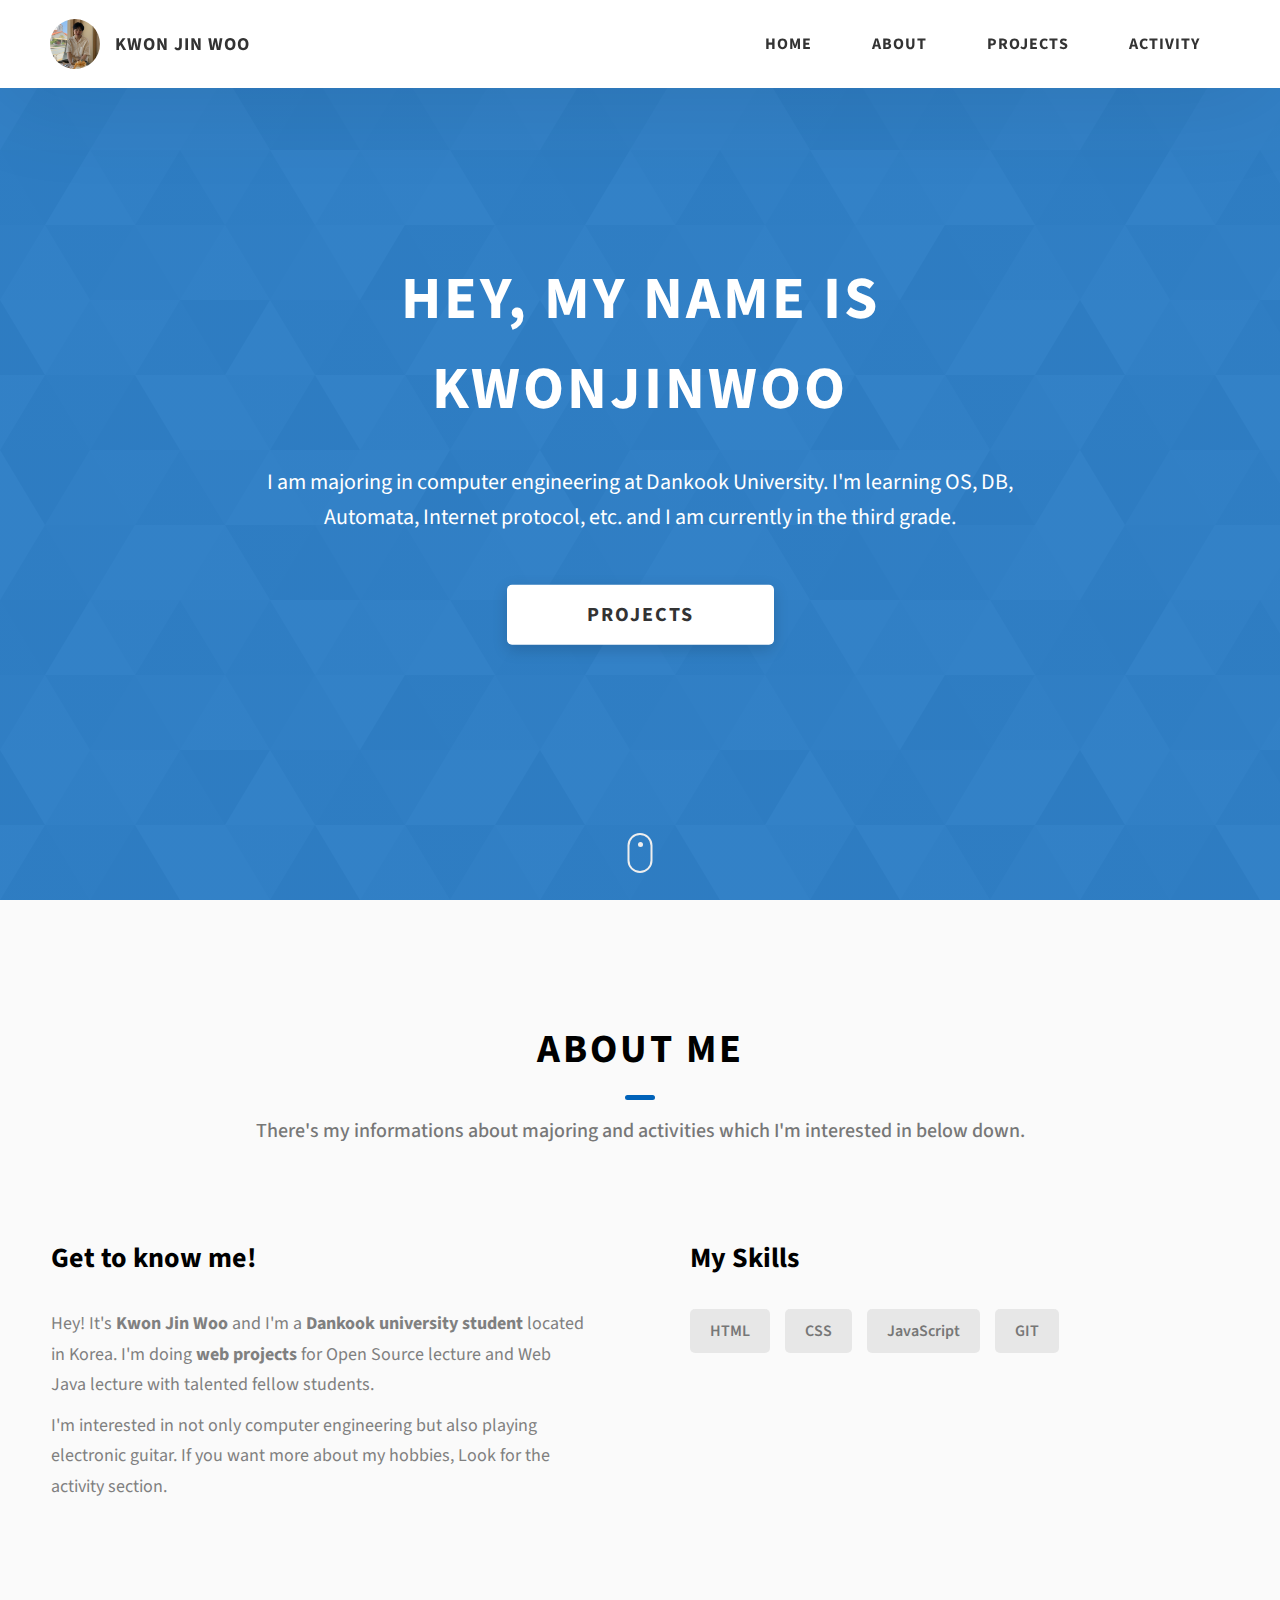
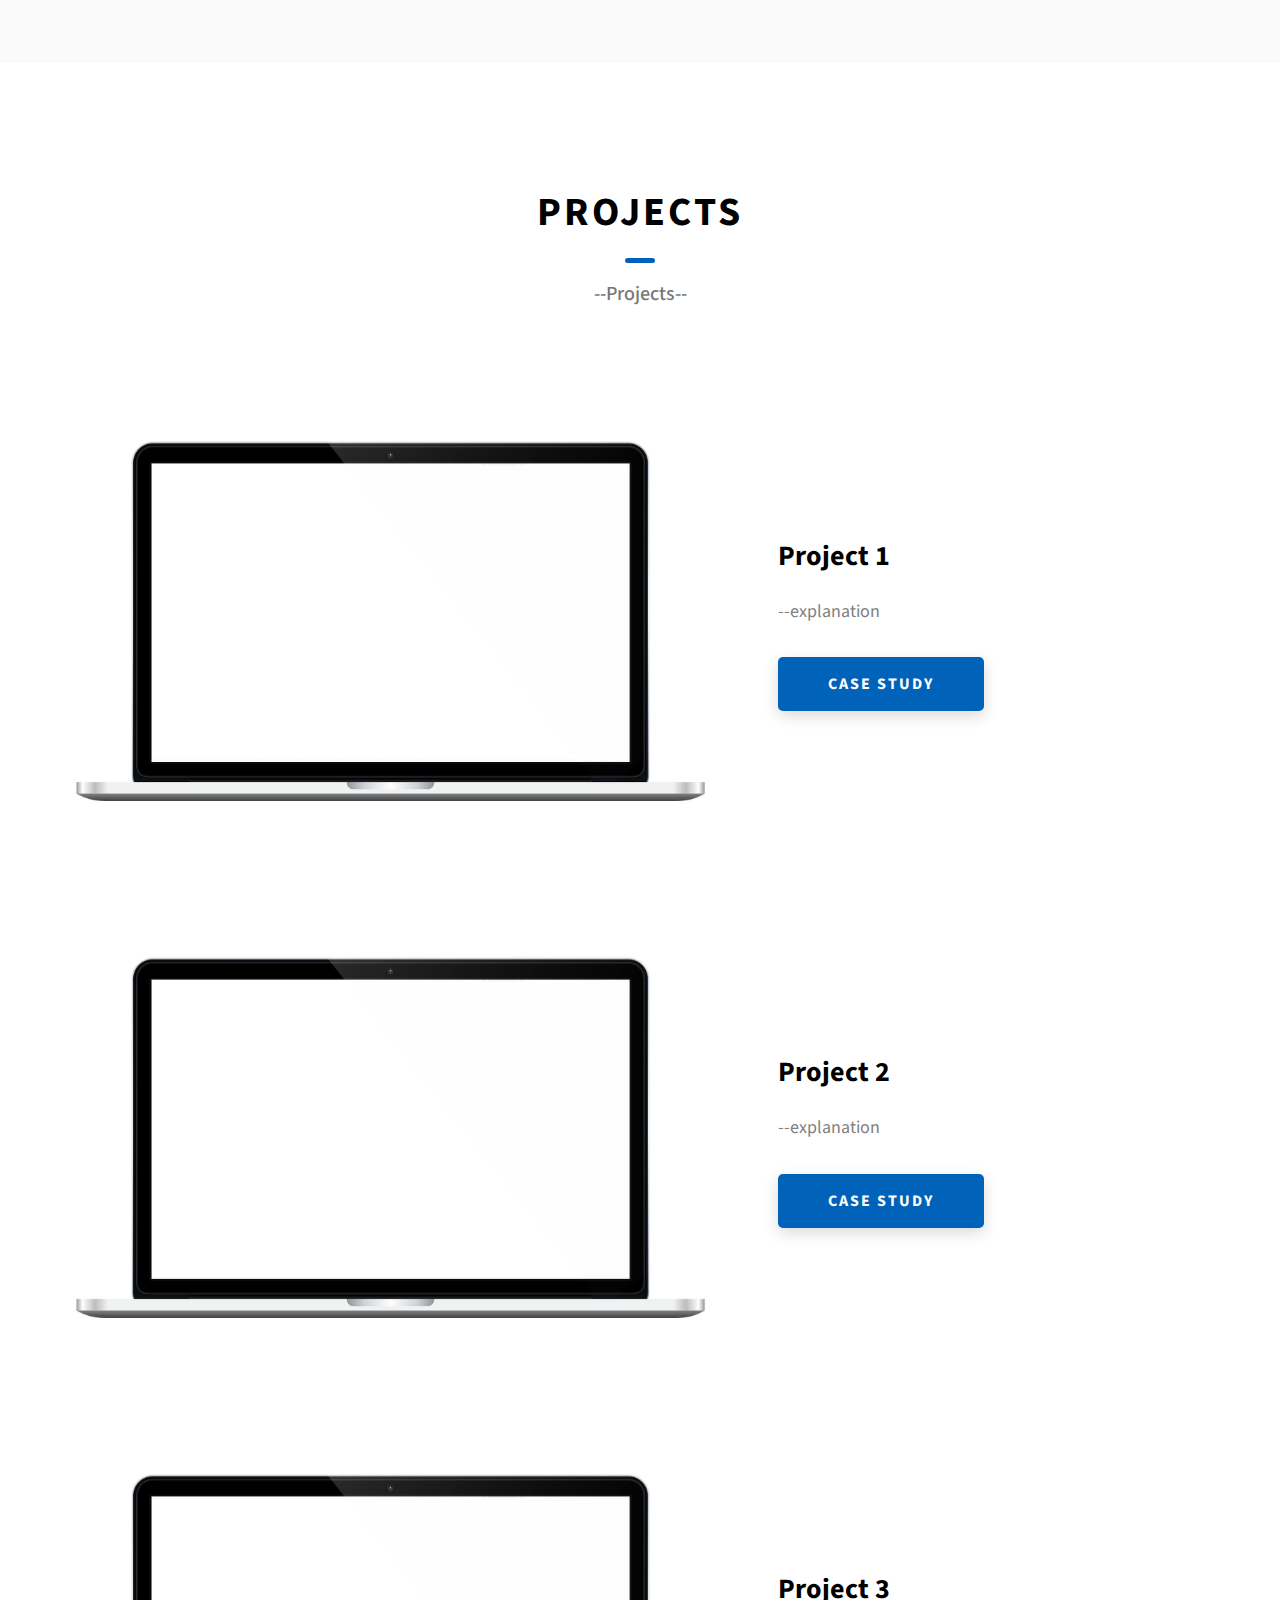
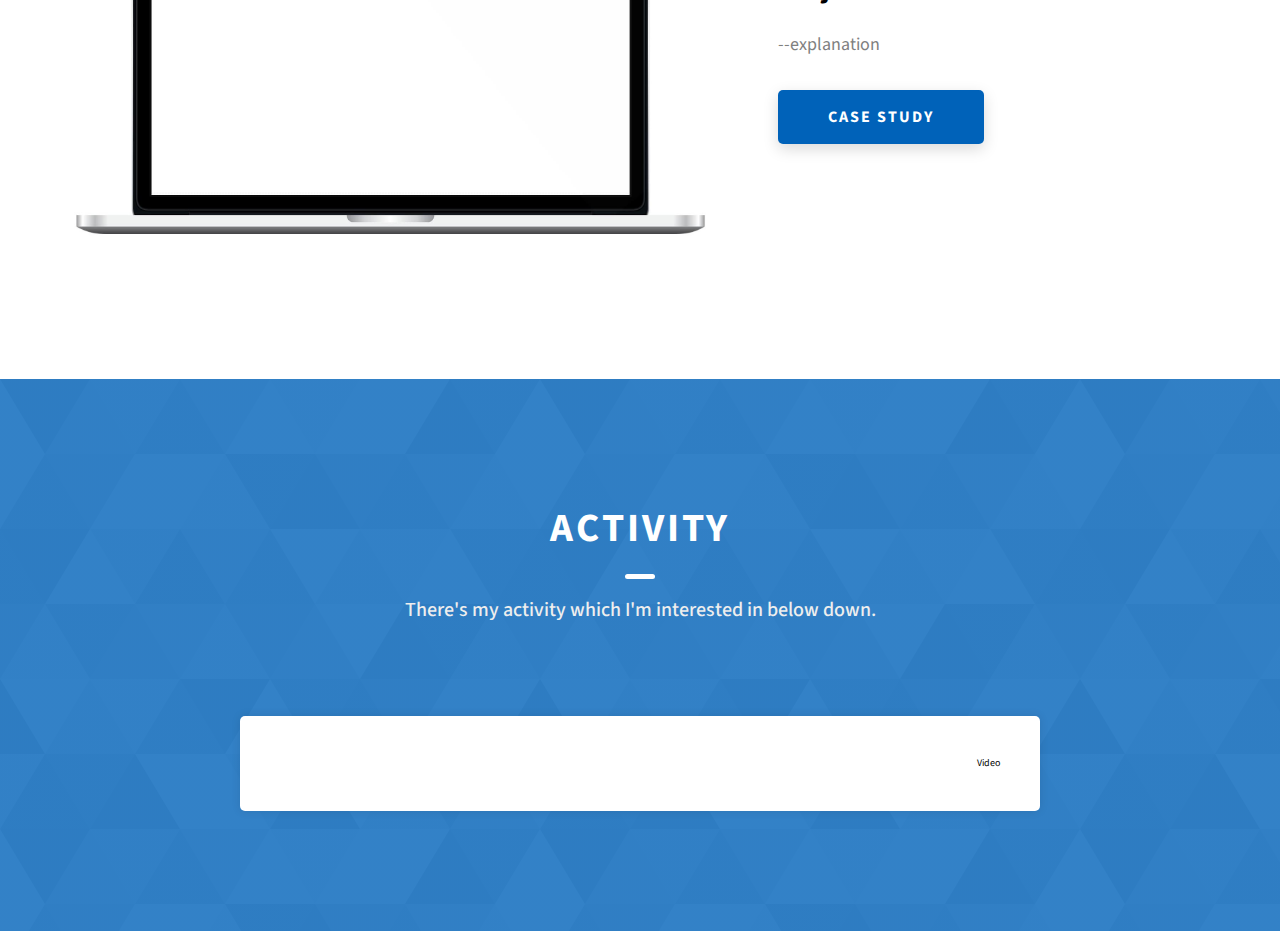
==== index.html @ 09debcb0 "thirteenth commit" ====
<!DOCTYPE html>
<html lang="en">
  <head>
    <meta charset="UTF-8" />
    <meta name="viewport" content="width=device-width, initial-scale=1.0" />
    <meta http-equiv="X-UA-Compatible" content="ie=edge" />
    <title>Introduce Myself</title>
    <meta name="description" content="Portfolio Template for Developer" />

    <link rel="stylesheet" href="css/style.css" />

    <link rel="preconnect" href="https://fonts.googleapis.com" />
    <link rel="preconnect" href="https://fonts.gstatic.com" crossorigin />
    <link
      href="https://fonts.googleapis.com/css2?family=Source+Sans+Pro:wght@400;600;700;900&display=swap"
      rel="stylesheet"
    />
  </head>
  <body>
    <header class="header">
      <div class="header__content">
        <div class="header__logo-container">
          <div class="header__logo-img-cont">
            <img
              src="./assets/jpeg/IMG_0129.JPG"
              alt="Logo Image"
              class="header__logo-img"
            />
          </div>
          <span class="header__logo-sub">Kwon Jin Woo</span>
        </div>
        <div class="header__main">
          <ul class="header__links">
            <li class="header__link-wrapper">
              <a href="./index.html" class="header__link"> Home </a>
            </li>
            <li class="header__link-wrapper">
              <a href="./index.html#about" class="header__link">About </a>
            </li>
            <li class="header__link-wrapper">
              <a href="./index.html#projects" class="header__link">
                Projects
              </a>
            </li>
            <li class="header__link-wrapper">
              <a href="./index.html#contact" class="header__link"> Activity </a>
            </li>
          </ul>
          <div class="header__main-ham-menu-cont">
            <img
              src="./assets/svg/ham-menu.svg"
              alt="hamburger menu"
              class="header__main-ham-menu"
            />
            <img
              src="./assets/svg/ham-menu-close.svg"
              alt="hamburger menu close"
              class="header__main-ham-menu-close d-none"
            />
          </div>
        </div>
      </div>
      <!--<div class="header__sm-menu">
        <div class="header__sm-menu-content">
          <ul class="header__sm-menu-links">
            <li class="header__sm-menu-link">
              <a href="./index.html"> Home </a>
            </li>

            <li class="header__sm-menu-link">
              <a href="./index.html#about"> About </a>
            </li>

            <li class="header__sm-menu-link">
              <a href="./index.html#projects"> Projects </a>
            </li>

            <li class="header__sm-menu-link">
              <a href="./index.html#contact"> Contact </a>
            </li>
          </ul>
        </div>
      </div>-->
    </header>
    <section class="home-hero">
      <div class="home-hero__content">
        <h1 class="heading-primary">Hey, My name is KwonJinWoo</h1>
        <div class="home-hero__info">
          <p class="text-primary">
            I am majoring in computer engineering at Dankook University. 
            I'm learning OS, DB, Automata, Internet protocol, etc. and I am currently in the third grade.
          </p>
        </div>
        <div class="home-hero__cta">
          <a href="./index.html#projects" class="btn btn--bg">Projects</a>
        </div>
      </div>
      <!--<div class="home-hero__socials">
        <div class="home-hero__social">
          <a href="#" class="home-hero__social-icon-link">
            <img
              src="./assets/png/linkedin-ico.png"
              alt="icon"
              class="home-hero__social-icon"
            />
          </a>
        </div>
        <div class="home-hero__social">
          <a href="#" class="home-hero__social-icon-link">
            <img
              src="./assets/png/github-ico.png"
              alt="icon"
              class="home-hero__social-icon"
            />
          </a>
        </div>
        <div class="home-hero__social">
          <a href="#" class="home-hero__social-icon-link">
            <img
              src="./assets/png/twitter-ico.png"
              alt="icon"
              class="home-hero__social-icon"
            />
          </a>
        </div>
        <div class="home-hero__social">
          <a href="#" class="home-hero__social-icon-link">
            <img
              src="./assets/png/yt-ico.png"
              alt="icon"
              class="home-hero__social-icon"
            />
          </a>
        </div>
        <div class="home-hero__social">
          <a
            href="#"
            class="home-hero__social-icon-link home-hero__social-icon-link--bd-none"
          >
            <img
              src="./assets/png/insta-ico.png"
              alt="icon"
              class="home-hero__social-icon"
            />
          </a>
        </div>
      </div>-->
      <div class="home-hero__mouse-scroll-cont">
        <div class="mouse"></div>
      </div>
    </section>
    <section id="about" class="about sec-pad">
      <div class="main-container">
        <h2 class="heading heading-sec heading-sec__mb-med">
          <span class="heading-sec__main">About Me</span>
          <span class="heading-sec__sub">
            There's my informations about majoring and activities which I'm interested in below down.
          </span>
        </h2>
        <div class="about__content">
          <div class="about__content-main">
            <h3 class="about__content-title">Get to know me!</h3>
            <div class="about__content-details">
              <p class="about__content-details-para">
                Hey! It's
                <strong>Kwon Jin Woo</strong>
                and I'm a <strong> Dankook university student </strong> located in
                Korea. I'm doing
                <strong> web projects </strong>
                for Open Source lecture and Web Java lecture
                with talented fellow students.
              </p>
              <p class="about__content-details-para">
                I'm interested in not only computer engineering but also playing electronic guitar.
                If you want more about my hobbies, Look for the activity section.
              </p>
            </div>
          </div>
          <div class="about__content-skills">
            <h3 class="about__content-title">My Skills</h3>
            <div class="skills">
              <div class="skills__skill">HTML</div>
              <div class="skills__skill">CSS</div>
              <div class="skills__skill">JavaScript</div>
              <!--<div class="skills__skill">React</div>-->
              <!--<div class="skills__skill">SASS</div>-->
              <div class="skills__skill">GIT</div>
              <!--<div class="skills__skill">Shopify</div>
              <div class="skills__skill">Wordpress</div>
              <div class="skills__skill">Google ADS</div>
              <div class="skills__skill">Facebook Ads</div>
              <div class="skills__skill">Android</div>
              <div class="skills__skill">IOS</div>-->
            </div>
          </div>
        </div>
      </div>
    </section>
    <section id="projects" class="projects sec-pad">
      <div class="main-container">
        <h2 class="heading heading-sec heading-sec__mb-bg">
          <span class="heading-sec__main">Projects</span>
          <span class="heading-sec__sub">
            --Projects--
          </span>
        </h2>

        <div class="projects__content">
          <div class="projects__row">
            <div class="projects__row-img-cont">
              <img
                src="./assets/jpeg/project-mockup-example.jpeg"
                alt="Software Screenshot"
                class="projects__row-img"
                loading="lazy"
              />
            </div>
            <div class="projects__row-content">
              <h3 class="projects__row-content-title">Project 1</h3>
              <p class="projects__row-content-desc">
                --explanation
              </p>
              <a
                href="./project-1.html"
                class="btn btn--med btn--theme dynamicBgClr"
                target="_blank"
                >Case Study</a
              >
            </div>
          </div>
          <div class="projects__row">
            <div class="projects__row-img-cont">
              <img
                src="./assets/jpeg/project-mockup-example.jpeg"
                alt="Software Screenshot"
                class="projects__row-img"
                loading="lazy"
              />
            </div>
            <div class="projects__row-content">
              <h3 class="projects__row-content-title">Project 2</h3>
              <p class="projects__row-content-desc">
                --explanation
              </p>
              <a
                href="./project-2.html"
                class="btn btn--med btn--theme dynamicBgClr"
                target="_blank"
                >Case Study</a
              >
            </div>
          </div>
          <div class="projects__row">
            <div class="projects__row-img-cont">
              <img
                src="./assets/jpeg/project-mockup-example.jpeg"
                alt="Software Screenshot"
                class="projects__row-img"
                loading="lazy"
              />
            </div>
            <div class="projects__row-content">
              <h3 class="projects__row-content-title">Project 3</h3>
              <p class="projects__row-content-desc">
                --explanation
              </p>
              <a
                href="./project-3.html"
                class="btn btn--med btn--theme dynamicBgClr"
                target="_blank"
                >Case Study</a
              >
            </div>
          </div>
        </div>
      </div>
    </section>
    <section id="contact" class="contact sec-pad dynamicBg">
      <div class="main-container">
        <h2 class="heading heading-sec heading-sec__mb-med">
          <span class="heading-sec__main heading-sec__main--lt">ACTIVITY</span>
          <span class="heading-sec__sub heading-sec__sub--lt">
            There's my activity which I'm interested in below down.
          </span>
        </h2>
        <div class="contact__form-container">
          <a href="https://youtu.be/eMzVkNGKufQ" class="text-center">Video</h1>
          <!--<form action="#" class="contact__form">
            <h1>https://youtu.be/eMzVkNGKufQ</h1>
              <div class="contact__form-field">
              <label class="contact__form-label" for="name">Name</label>
              <input
                required
                placeholder="Enter Your Name"
                type="text"
                class="contact__form-input"
                name="name"
                id="name"
              />
            </div>
            <div class="contact__form-field">
              <label class="contact__form-label" for="email">Email</label>
              <input
                required
                placeholder="Enter Your Email"
                type="text"
                class="contact__form-input"
                name="email"
                id="email"
              />
            </div>
            <div class="contact__form-field">
              <label class="contact__form-label" for="message">Message</label>
              <textarea
                required
                cols="30"
                rows="10"
                class="contact__form-input"
                placeholder="Enter Your Message"
                name="message"
                id="message"
              ></textarea>
            </div>
          </form>-->
        </div>
      </div>
    </section>
    <!--<footer class="main-footer">
      <div class="main-container">
        <div class="main-footer__upper">
          <div class="main-footer__row main-footer__row-1">
            <h2 class="heading heading-sm main-footer__heading-sm">
              <span>Social</span>
            </h2>
            <div class="main-footer__social-cont">
              <a target="_blank" rel="noreferrer" href="#">
                <img
                  class="main-footer__icon"
                  src="./assets/png/linkedin-ico.png"
                  alt="icon"
                />
              </a>
              <a target="_blank" rel="noreferrer" href="#">
                <img
                  class="main-footer__icon"
                  src="./assets/png/github-ico.png"
                  alt="icon"
                />
              </a>
              <a target="_blank" rel="noreferrer" href="#">
                <img
                  class="main-footer__icon"
                  src="./assets/png/twitter-ico.png"
                  alt="icon"
                />
              </a>
              <a target="_blank" rel="noreferrer" href="#">
                <img
                  class="main-footer__icon"
                  src="./assets/png/yt-ico.png"
                  alt="icon"
                />
              </a>
              <a target="_blank" rel="noreferrer" href="#">
                <img
                  class="main-footer__icon main-footer__icon--mr-none"
                  src="./assets/png/insta-ico.png"
                  alt="icon"
                />
              </a>
            </div>
          </div>
          <div class="main-footer__row main-footer__row-2">
            <h4 class="heading heading-sm text-lt">John Doe</h4>
            <p class="main-footer__short-desc">
              Lorem ipsum dolor sit amet consectetur adipisicing elit facilis
              tempora explicabo quae quod deserunt
            </p>
          </div>
        </div>

        If you give me some credit or shoutout here by linking to my website, then it will be a big thing for me and will help me a lot :)
        <div class="main-footer__lower">
          &copy; Copyright 2021. Made by
          <a rel="noreferrer" target="_blank" href="https://rammaheshwari.com"
            >Ram Maheshwari</a
          >
        </div>
      </div>
    </footer>-->

    <script src="./index.js"></script>
  </body>
</html>
---- css/style.css ----
/*
0 - 600px:      Phone
600 - 900px:    Tablet portrait
900 - 1200px:   Tablet landscape
[1200 - 1800] is where our normal styles apply
1800px + :      Big desktop
$breakpoint arguement choices:
- phone
- tab-port
- tab-land
- big-desktop

Inside media queries 1em is always 16px i.e 1em = 16px at every screen size only inside media queries
*/
*,
*::after,
*::before {
  margin: 0;
  padding: 0;
  box-sizing: inherit;
  font-family: inherit; }

html {
  font-size: 62.5%;
  scroll-behavior: smooth; }
  @media only screen and (max-width: 75em) {
    html {
      font-size: 59%; } }
  @media only screen and (max-width: 56.25em) {
    html {
      font-size: 56%; } }
  @media only screen and (min-width: 112.5em) {
    html {
      font-size: 65%; } }

body {
  box-sizing: border-box;
  position: relative;
  line-height: 1.5;
  font-family: sans-serif;
  overflow-x: hidden;
  overflow-y: scroll;
  font-family: 'Source Sans Pro', sans-serif; }

a {
  text-decoration: none;
  color: inherit; }

li {
  list-style: none; }

input:focus,
button:focus,
a:focus,
textarea:focus {
  outline: none; }

button {
  border: none;
  cursor: pointer; }

textarea {
  resize: none; }

.heading-primary {
  font-size: 6rem;
  text-transform: uppercase;
  letter-spacing: 3px;
  text-align: center; }
  @media only screen and (max-width: 37.5em) {
    .heading-primary {
      font-size: 4.5rem; } }

.heading-sec__mb-bg {
  margin-bottom: 11rem; }
  @media only screen and (max-width: 56.25em) {
    .heading-sec__mb-bg {
      margin-bottom: 8rem; } }

.heading-sec__mb-med {
  margin-bottom: 9rem; }
  @media only screen and (max-width: 56.25em) {
    .heading-sec__mb-med {
      margin-bottom: 8rem; } }

.heading-sec__main {
  display: block;
  font-size: 4rem;
  text-transform: uppercase;
  letter-spacing: 1px;
  letter-spacing: 3px;
  text-align: center;
  margin-bottom: 3.5rem;
  position: relative; }
  .heading-sec__main--lt {
    color: #fff; }
    .heading-sec__main--lt::after {
      content: '';
      background: #fff !important; }
  .heading-sec__main::after {
    content: '';
    position: absolute;
    top: calc(100% + 1.5rem);
    height: 5px;
    width: 3rem;
    background: #0062b9;
    left: 50%;
    transform: translateX(-50%);
    border-radius: 5px; }
    @media only screen and (max-width: 37.5em) {
      .heading-sec__main::after {
        top: calc(100% + 1.2rem); } }

.heading-sec__sub {
  display: block;
  text-align: center;
  color: #777;
  font-size: 2rem;
  font-weight: 500;
  max-width: 80rem;
  margin: auto;
  line-height: 1.6; }
  @media only screen and (max-width: 37.5em) {
    .heading-sec__sub {
      font-size: 1.8rem; } }
  .heading-sec__sub--lt {
    color: #eee; }

.heading-sm {
  font-size: 2.2rem;
  text-transform: uppercase;
  letter-spacing: 1px; }

.main-container {
  max-width: 120rem;
  margin: auto;
  width: 92%; }

.btn {
  background: #fff;
  color: #333;
  text-transform: uppercase;
  letter-spacing: 2px;
  display: inline-block;
  font-weight: 700;
  border-radius: 5px;
  box-shadow: 0 5px 15px 0 rgba(0, 0, 0, 0.15);
  transition: transform .3s; }
  .btn:hover {
    transform: translateY(-3px); }
  .btn--bg {
    padding: 1.5rem 8rem;
    font-size: 2rem; }
  .btn--med {
    padding: 1.5rem 5rem;
    font-size: 1.6rem; }
  .btn--theme {
    background: #0062b9;
    color: #fff; }
  .btn--theme-inv {
    color: #0062b9;
    background: #fff;
    border: 2px solid #0062b9;
    box-shadow: none;
    padding: calc(1.5rem - 2px) calc(5rem - 2px); }

.sec-pad {
  padding: 12rem 0; }
  @media only screen and (max-width: 56.25em) {
    .sec-pad {
      padding: 8rem 0; } }

.text-primary {
  color: #fff;
  font-size: 2.2rem;
  text-align: center;
  width: 100%;
  line-height: 1.6; }
  @media only screen and (max-width: 37.5em) {
    .text-primary {
      font-size: 2rem; } }

.d-none {
  display: none; }

.home-hero {
  color: #fff;
  background: linear-gradient(to right, rgba(0, 98, 185, 0.8), rgba(0, 98, 185, 0.8)), url(../../assets/svg/common-bg.svg);
  background-position: center;
  height: 100vh;
  min-height: 80rem;
  max-height: 120rem;
  position: relative; }
  @media only screen and (max-width: 37.5em) {
    .home-hero {
      height: unset;
      min-height: unset; } }
  .home-hero__socials {
    position: absolute;
    top: 50%;
    border: 2px solid #eee;
    border-left: 2px solid #eee;
    transform: translateY(-50%); }
    @media only screen and (max-width: 56.25em) {
      .home-hero__socials {
        display: none; } }
  .home-hero__mouse-scroll-cont {
    position: absolute;
    bottom: 3%;
    left: 50%;
    transform: translateX(-50%); }
    @media only screen and (max-width: 37.5em) {
      .home-hero__mouse-scroll-cont {
        display: none; } }
  .home-hero__social {
    width: 5rem; }
  .home-hero__social-icon-link {
    width: 100%;
    display: block;
    padding: 1.2rem;
    border-bottom: 2px solid #eee;
    transition: background .3s; }
    .home-hero__social-icon-link:hover {
      background: rgba(255, 255, 255, 0.1); }
    .home-hero__social-icon-link--bd-none {
      border-bottom: 0; }
  .home-hero__social-icon {
    width: 100%; }
  .home-hero__content {
    position: absolute;
    top: 50%;
    left: 50%;
    transform: translate(-50%, -50%);
    max-width: 90rem;
    width: 92%; }
    @media only screen and (max-width: 37.5em) {
      .home-hero__content {
        padding: 19rem 0 13rem 0;
        margin: auto;
        position: static;
        transform: translate(0, 0); } }
  .home-hero__info {
    margin: 3rem auto 0 auto;
    max-width: 80rem; }
  .home-hero__cta {
    margin-top: 5rem;
    text-align: center; }

.about {
  background: #fafafa; }
  .about__content {
    display: grid;
    grid-template-columns: 1fr 1fr;
    grid-gap: 10rem; }
    @media only screen and (max-width: 56.25em) {
      .about__content {
        grid-template-columns: 1fr;
        grid-gap: 8rem; } }
    .about__content-title {
      font-weight: 700;
      font-size: 2.8rem;
      margin-bottom: 3rem; }
      @media only screen and (max-width: 37.5em) {
        .about__content-title {
          font-size: 2.4rem; } }
    .about__content-details-para {
      font-size: 1.8rem;
      color: grey;
      max-width: 60rem;
      line-height: 1.7;
      margin-bottom: 1rem; }
      .about__content-details-para--hl {
        font-weight: 700;
        margin: 0 3px; }
      .about__content-details-para:last-child {
        margin-bottom: 4rem; }

.projects__row {
  display: grid;
  grid-template-columns: 1.5fr 1fr;
  grid-gap: 5rem;
  margin-bottom: 11rem; }
  @media only screen and (max-width: 56.25em) {
    .projects__row {
      grid-template-columns: 1fr;
      grid-gap: 2rem;
      margin-bottom: 8rem; } }
  @media only screen and (max-width: 56.25em) {
    .projects__row {
      text-align: center; } }
  .projects__row:last-child {
    margin-bottom: 0; }
  .projects__row-img-cont {
    overflow: hidden; }
  .projects__row-img {
    width: 100%;
    display: block;
    object-fit: cover; }
  .projects__row-content {
    padding: 2rem 0;
    display: flex;
    justify-content: center;
    flex-direction: column;
    align-items: flex-start; }
    @media only screen and (max-width: 56.25em) {
      .projects__row-content {
        align-items: center; } }
    .projects__row-content-title {
      font-weight: 700;
      font-size: 2.8rem;
      margin-bottom: 2rem; }
      @media only screen and (max-width: 37.5em) {
        .projects__row-content-title {
          font-size: 2.4rem; } }
    .projects__row-content-desc {
      font-size: 1.8rem;
      color: grey;
      max-width: 60rem;
      line-height: 1.7;
      margin-bottom: 3rem; }
      @media only screen and (max-width: 37.5em) {
        .projects__row-content-desc {
          font-size: 1.7rem; } }

.contact {
  background: linear-gradient(to right, rgba(0, 98, 185, 0.8), rgba(0, 98, 185, 0.8)), url(../../assets/svg/common-bg.svg);
  background-size: cover;
  background-position: center; }
  .contact__form-container {
    box-shadow: 0 0 10px rgba(0, 0, 0, 0.1);
    background: white;
    padding: 4rem;
    margin-top: 6rem;
    max-width: 80rem;
    text-align: right;
    width: 95%;
    border-radius: 5px;
    margin: 5rem auto 0 auto; }
    @media only screen and (max-width: 37.5em) {
      .contact__form-container {
        padding: 3rem; } }
  .contact__form-field {
    margin-bottom: 4rem; }
    @media only screen and (max-width: 37.5em) {
      .contact__form-field {
        margin-bottom: 3rem; } }
  .contact__form-label {
    color: #666;
    font-size: 1.4rem;
    letter-spacing: 1px;
    font-weight: 700;
    margin-bottom: 1rem;
    display: block;
    text-align: left; }
  .contact__form-input {
    color: #333;
    padding: 2rem;
    width: 100%;
    border: 1px solid #ebebeb;
    font-size: 1.6rem;
    letter-spacing: 0px;
    background: #f0f0f0;
    border-radius: 5px;
    font-weight: 600;
    /* Code for Modern Browsers */
    /* Code for WebKit, Blink, Edge */
    /* Code for Internet Explorer 10-11 */
    /* Code for Microsoft Edge */
    /* Code for Mozilla Firefox 4 to 18 */
    /* Code for Mozilla Firefox 19+ */ }
    .contact__form-input::placeholder {
      color: #999;
      font-weight: 600;
      font-size: 1.6rem; }
    .contact__form-input::-webkit-input-placeholder {
      color: #999;
      font-weight: 600;
      font-size: 1.6rem; }
    .contact__form-input:-ms-input-placeholder {
      color: #999;
      font-weight: 600;
      font-size: 1.6rem; }
    .contact__form-input::-ms-input-placeholder {
      color: #999;
      font-weight: 600;
      font-size: 1.6rem; }
    .contact__form-input:-moz-placeholder {
      opacity: 1;
      color: #999;
      font-weight: 600;
      font-size: 1.6rem; }
    .contact__form-input::-moz-placeholder {
      opacity: 1;
      color: #999;
      font-weight: 600;
      font-size: 1.6rem; }
  .contact__btn {
    width: 30%;
    padding: 2rem 4rem;
    font-size: 1.6rem; }
    @media only screen and (max-width: 37.5em) {
      .contact__btn {
        width: 100%; } }

.project-cs-hero {
  color: #fff;
  background: linear-gradient(to right, rgba(0, 98, 185, 0.8), rgba(0, 98, 185, 0.8)), url(../../assets/svg/common-bg.svg);
  background-size: cover;
  background-position: center;
  position: relative; }
  @media only screen and (max-width: 37.5em) {
    .project-cs-hero {
      height: unset;
      min-height: unset; } }
  .project-cs-hero__content {
    padding: 25rem 0 17rem 0;
    max-width: 90rem;
    width: 92%;
    margin: auto; }
    @media only screen and (max-width: 37.5em) {
      .project-cs-hero__content {
        padding: 19rem 0 13rem 0;
        margin: auto;
        position: static;
        transform: translate(0, 0); } }
  .project-cs-hero__info {
    margin: 3rem auto 0 auto;
    max-width: 80rem; }
  .project-cs-hero__cta {
    margin-top: 5rem;
    text-align: center; }

.project-details__content {
  padding: 8rem 0;
  max-width: 90rem;
  margin: auto; }
  .project-details__content-title {
    font-weight: 700;
    font-size: 2.8rem;
    margin-bottom: 3rem; }
    @media only screen and (max-width: 37.5em) {
      .project-details__content-title {
        font-size: 2.4rem; } }

.project-details__showcase-img-cont {
  width: 100%;
  margin-bottom: 6rem; }

.project-details__showcase-img {
  width: 100%; }

.project-details__content-main {
  width: 100%;
  max-width: 70rem;
  margin: auto; }

.project-details__desc {
  margin: 0 0 7rem 0; }
  .project-details__desc-para {
    font-size: 1.8rem;
    line-height: 1.7;
    color: grey;
    margin-bottom: 2rem; }

.project-details__tools-used {
  margin: 0 0 7rem 0; }
  .project-details__tools-used-list {
    display: flex;
    flex-wrap: wrap; }
  .project-details__tools-used-item {
    padding: 1rem 2rem;
    margin-bottom: 1.5rem;
    margin-right: 1.5rem;
    font-size: 1.6rem;
    background: rgba(153, 153, 153, 0.2);
    border-radius: 5px;
    font-weight: 600;
    color: #777; }

.project-details__links {
  margin: 0 0; }
  .project-details__links-btn {
    margin-right: 2rem; }
    @media only screen and (max-width: 37.5em) {
      .project-details__links-btn {
        margin-right: 0;
        width: 70%;
        margin-bottom: 2rem;
        text-align: center; } }
    .project-details__links-btn:last-child {
      margin: 0; }
      @media only screen and (max-width: 37.5em) {
        .project-details__links-btn:last-child {
          margin: 0; } }

.header {
  position: fixed;
  width: 100%;
  z-index: 1000;
  background: #000;
  background: #fff;
  box-shadow: 0 10px 100px rgba(0, 0, 0, 0.1); }
  .header__content {
    display: flex;
    align-items: center;
    justify-content: space-between;
    padding: 1rem 5rem; }
    @media only screen and (max-width: 56.25em) {
      .header__content {
        padding: 0 2rem; } }
  .header__logo-container {
    display: flex;
    align-items: center;
    cursor: pointer;
    color: #333;
    transition: color .3s; }
    .header__logo-container:hover {
      color: #0062b9; }
  .header__logo-img-cont {
    width: 5rem;
    height: 5rem;
    border-radius: 50px;
    overflow: hidden;
    margin-right: 1.5rem;
    background: #0062b9; }
    @media only screen and (max-width: 56.25em) {
      .header__logo-img-cont {
        width: 4.5rem;
        height: 4.5rem;
        margin-right: 1.2rem; } }
  .header__logo-img {
    width: 100%;
    height: 100%;
    object-fit: cover;
    object-position: center;
    display: block; }
  .header__logo-sub {
    font-size: 1.8rem;
    text-transform: uppercase;
    font-weight: 700;
    letter-spacing: 1px; }
  .header__links {
    display: flex; }
    @media only screen and (max-width: 37.5em) {
      .header__links {
        display: none; } }
  .header__link {
    padding: 2.2rem 3rem;
    display: inline-block;
    font-size: 1.6rem;
    color: #333;
    text-transform: uppercase;
    letter-spacing: 1px;
    font-weight: 700;
    transition: color .3s; }
    .header__link:hover {
      color: #0062b9; }
    @media only screen and (max-width: 56.25em) {
      .header__link {
        padding: 3rem 1.8rem;
        font-size: 1.5rem; } }
  .header__main-ham-menu-cont {
    display: none;
    width: 3rem;
    padding: 2.2rem 0; }
    @media only screen and (max-width: 37.5em) {
      .header__main-ham-menu-cont {
        display: block; } }
  .header__main-ham-menu {
    width: 100%; }
  .header__main-ham-menu-close {
    width: 100%; }
  .header__sm-menu {
    background: #fff;
    position: absolute;
    width: 100%;
    top: 100%;
    visibility: hidden;
    opacity: 0;
    transition: all .3s;
    box-shadow: 0px 5px 5px 0px rgba(0, 0, 0, 0.1);
    -webkit-box-shadow: 0px 5px 5px 0px rgba(0, 0, 0, 0.1);
    -moz-box-shadow: 0px 5px 5px 0px rgba(0, 0, 0, 0.1); }
    .header__sm-menu--active {
      visibility: hidden;
      opacity: 0; }
      @media only screen and (max-width: 37.5em) {
        .header__sm-menu--active {
          visibility: visible;
          opacity: 1; } }
  .header__sm-menu-link a {
    display: block;
    text-decoration: none;
    padding: 2.5rem 3rem;
    font-size: 1.6rem;
    color: #333;
    text-align: right;
    border-bottom: 1px solid #eee;
    font-weight: 700;
    text-transform: uppercase;
    letter-spacing: 2px;
    transition: color .3s; }
    .header__sm-menu-link a:hover {
      color: #0062b9; }
  .header__sm-menu-link:first-child a {
    border-top: 1px solid #eee; }
  .header__sm-menu-link-last {
    border-bottom: 0; }

.main-footer {
  background: #000;
  color: #fff; }
  .main-footer__upper {
    display: flex;
    justify-content: space-between;
    padding: 8rem 0; }
    @media only screen and (max-width: 56.25em) {
      .main-footer__upper {
        padding: 6rem 0; } }
    @media only screen and (max-width: 37.5em) {
      .main-footer__upper {
        display: block; } }
  .main-footer__row-1 {
    order: 2; }
    @media only screen and (max-width: 56.25em) {
      .main-footer__row-1 {
        margin-bottom: 5rem; } }
  .main-footer__row-2 {
    width: 40%;
    order: 1;
    max-width: 50rem; }
    @media only screen and (max-width: 56.25em) {
      .main-footer__row-2 {
        width: 100%; } }
  .main-footer__short-desc {
    margin-top: 2rem;
    color: #eee;
    font-size: 1.5rem;
    line-height: 1.7; }
  .main-footer__social-cont {
    margin-top: 2rem; }
  .main-footer__icon {
    margin-right: 1rem;
    width: 2.5rem; }
    .main-footer__icon--mr-none {
      margin-right: 0; }
  .main-footer__lower {
    padding: 4rem 0;
    border-top: 1px solid #444;
    color: #eee;
    font-size: 1.2rem;
    text-align: left;
    text-align: center; }
    .main-footer__lower a {
      text-decoration: underline;
      font-weight: bold;
      margin-left: 2px; }
    @media only screen and (max-width: 56.25em) {
      .main-footer__lower {
        padding: 3.5rem 0; } }

.skills {
  display: flex;
  flex-wrap: wrap; }
  .skills__skill {
    padding: 1rem 2rem;
    margin-bottom: 1.5rem;
    margin-right: 1.5rem;
    font-size: 1.6rem;
    background: rgba(153, 153, 153, 0.2);
    border-radius: 5px;
    font-weight: 600;
    color: #777; }

.mouse {
  width: 25px;
  height: 40px;
  border: 2px solid #eee;
  border-radius: 60px;
  position: relative;
  overflow: hidden; }
  .mouse::before {
    content: '';
    width: 5px;
    height: 5px;
    position: absolute;
    top: 7px;
    left: 50%;
    transform: translateX(-50%);
    background-color: #eee;
    border-radius: 50%;
    opacity: 1;
    animation: wheel 1.3s infinite;
    -webkit-animation: wheel 1.3s infinite; }

@keyframes wheel {
  to {
    opacity: 0;
    top: 27px; } }

@-webkit-keyframes wheel {
  to {
    opacity: 0;
    top: 27px; } }
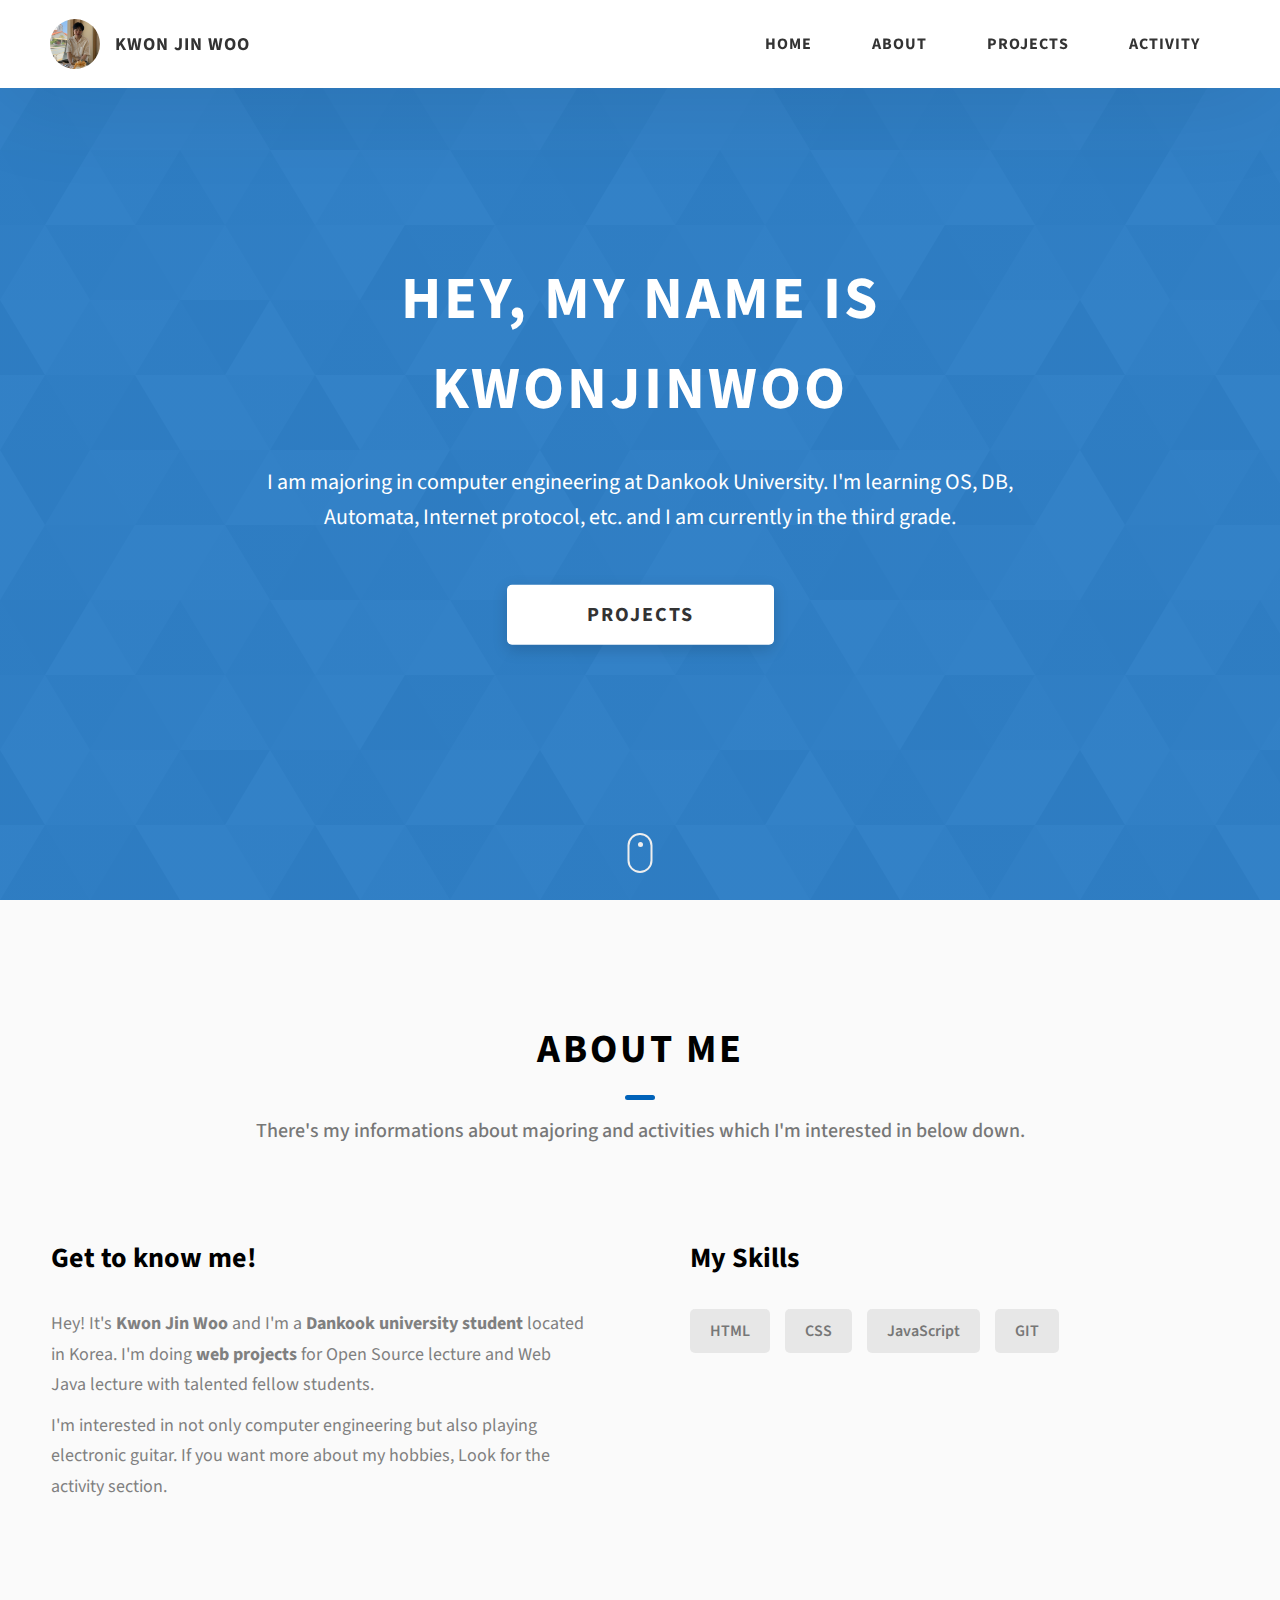
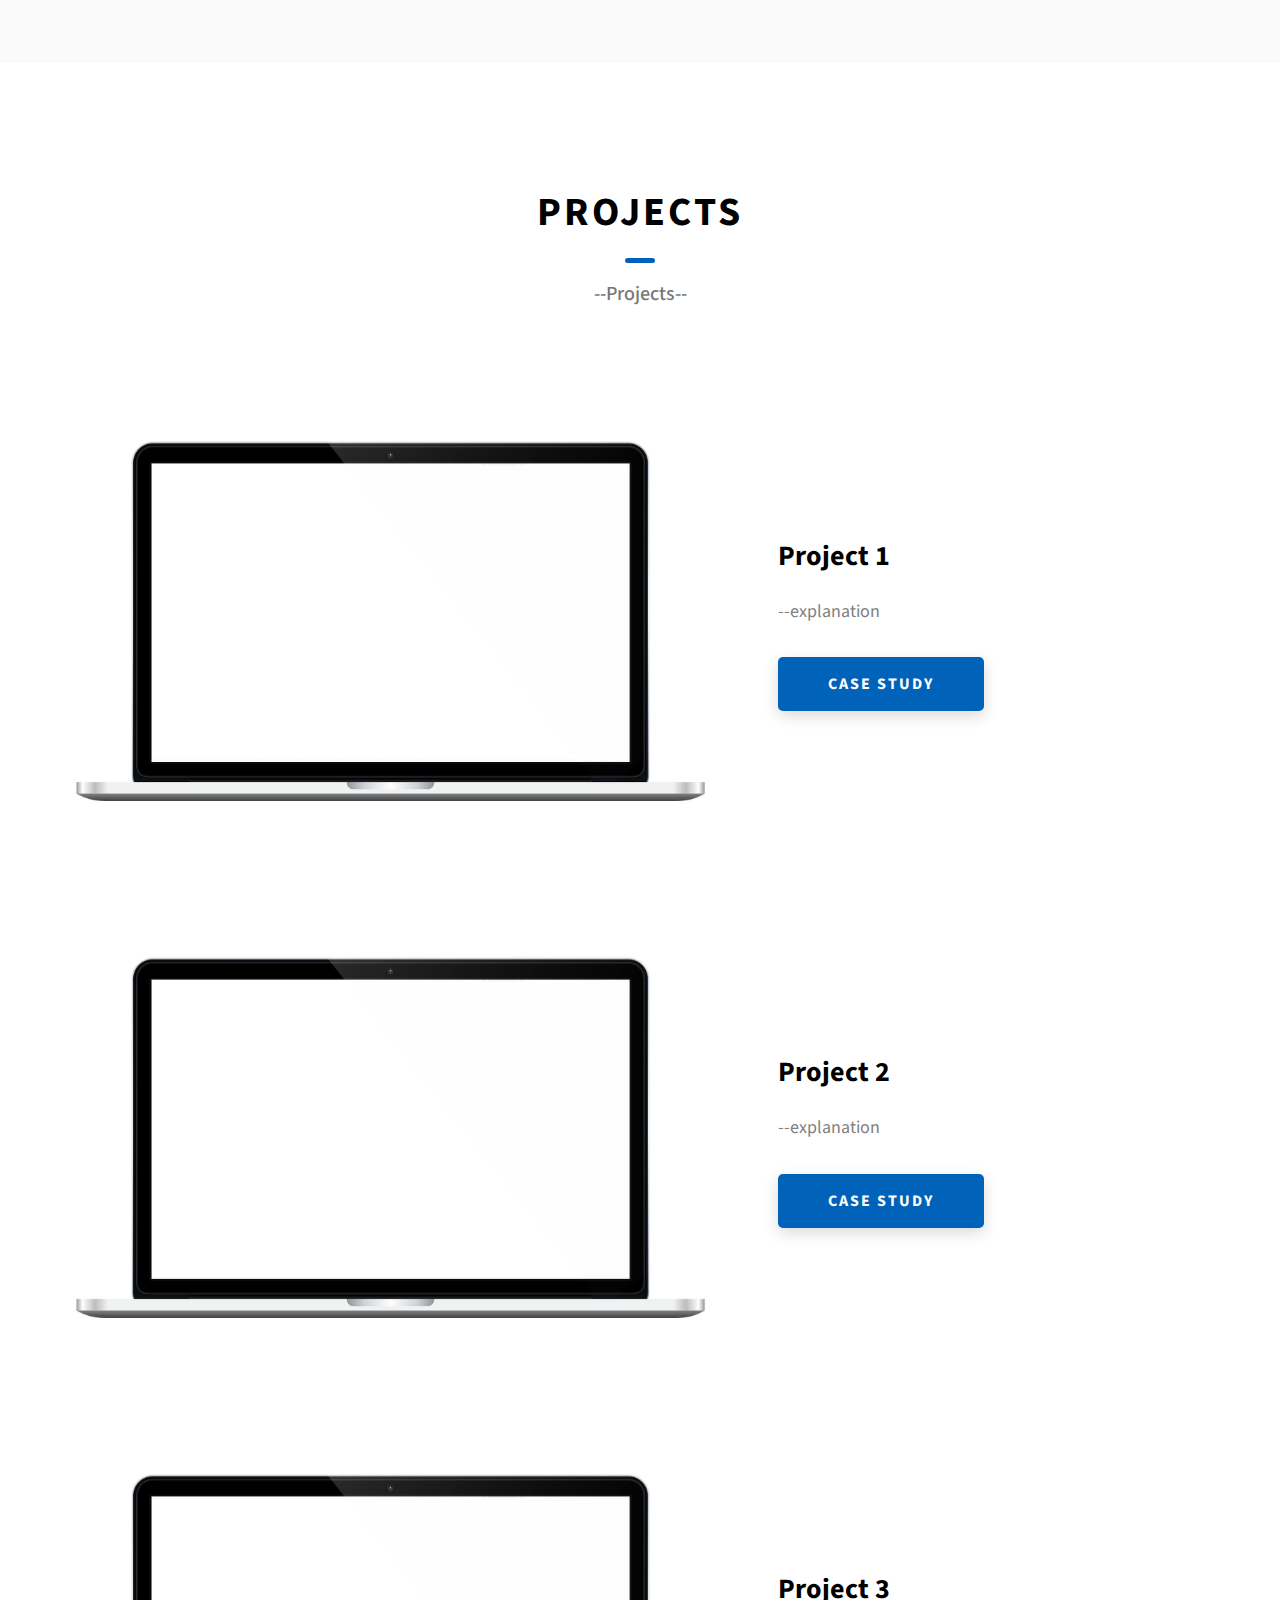
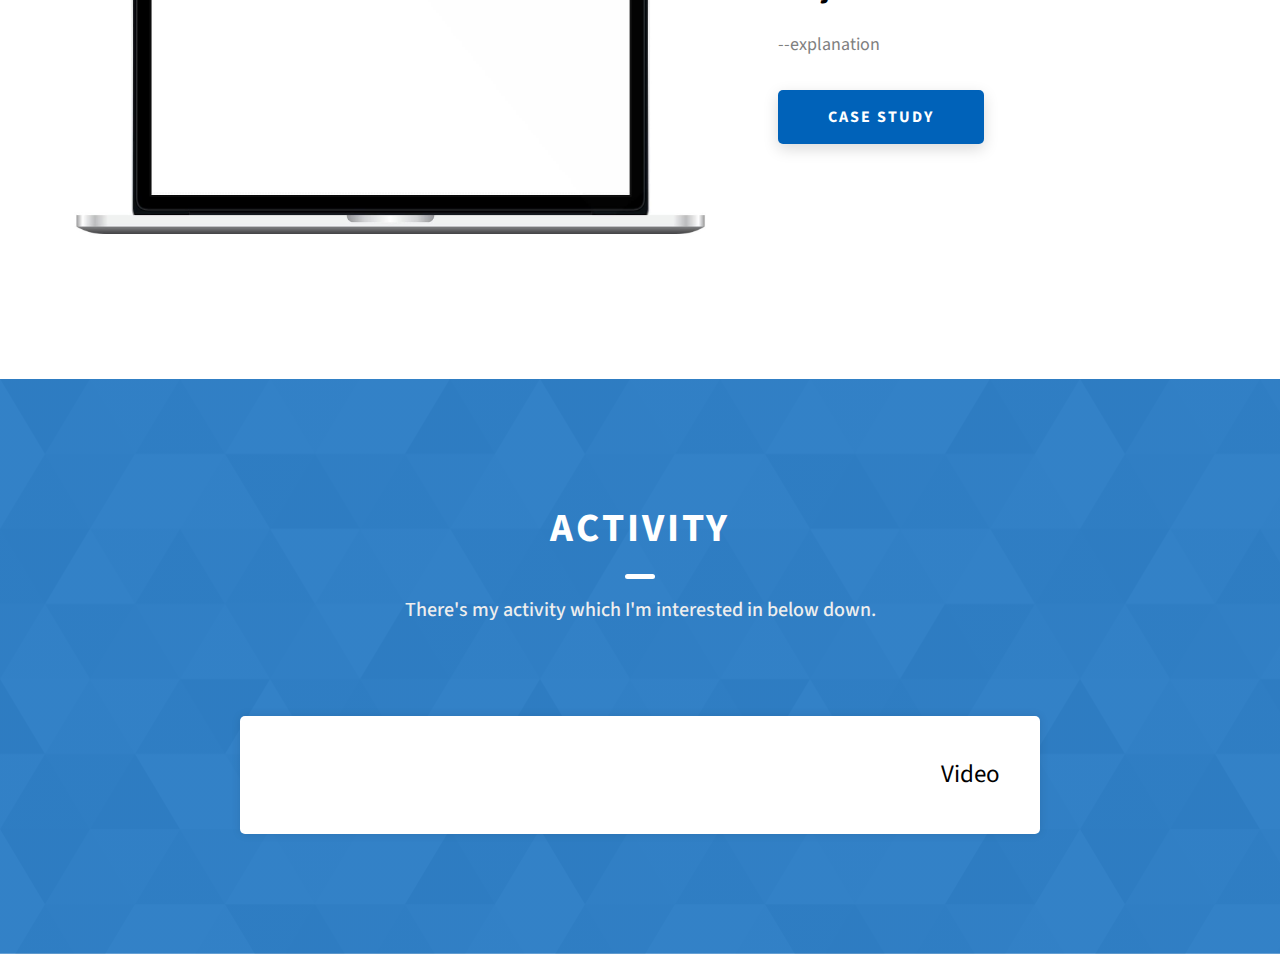
==== commit b984c02c: "fifteenth commit" ====
--- a/index.html
+++ b/index.html
@@ -284,7 +284,7 @@
           </span>
         </h2>
         <div class="contact__form-container">
-          <a href="https://youtu.be/eMzVkNGKufQ" class="text-center">Video</h1>
+          <a href="https://youtu.be/eMzVkNGKufQ" class="videolink">Video</a>
           <!--<form action="#" class="contact__form">
             <h1>https://youtu.be/eMzVkNGKufQ</h1>
               <div class="contact__form-field">
--- a/css/style.css
+++ b/css/style.css
@@ -693,6 +693,11 @@
     animation: wheel 1.3s infinite;
     -webkit-animation: wheel 1.3s infinite; }
 
+.videolink {
+  text-align: center;
+  font-size: 2.5rem;
+}
+
 @keyframes wheel {
   to {
     opacity: 0;
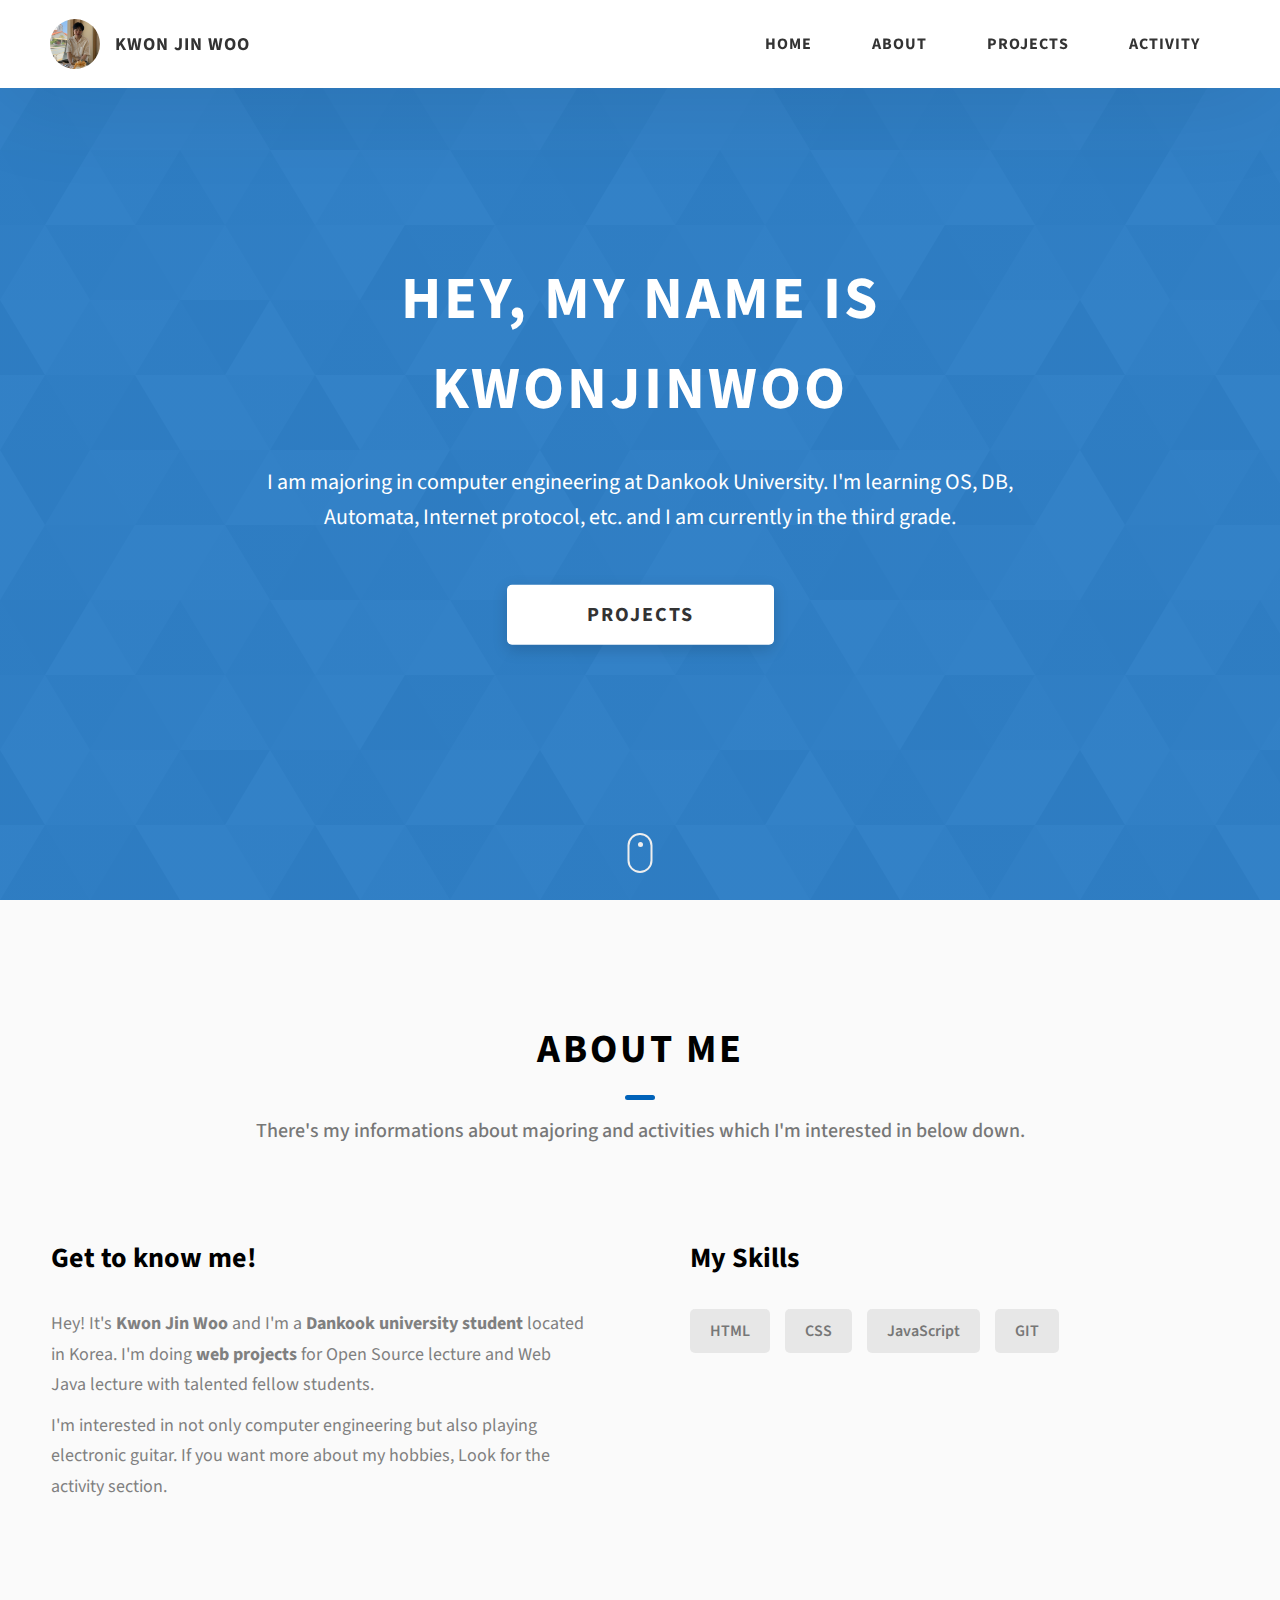
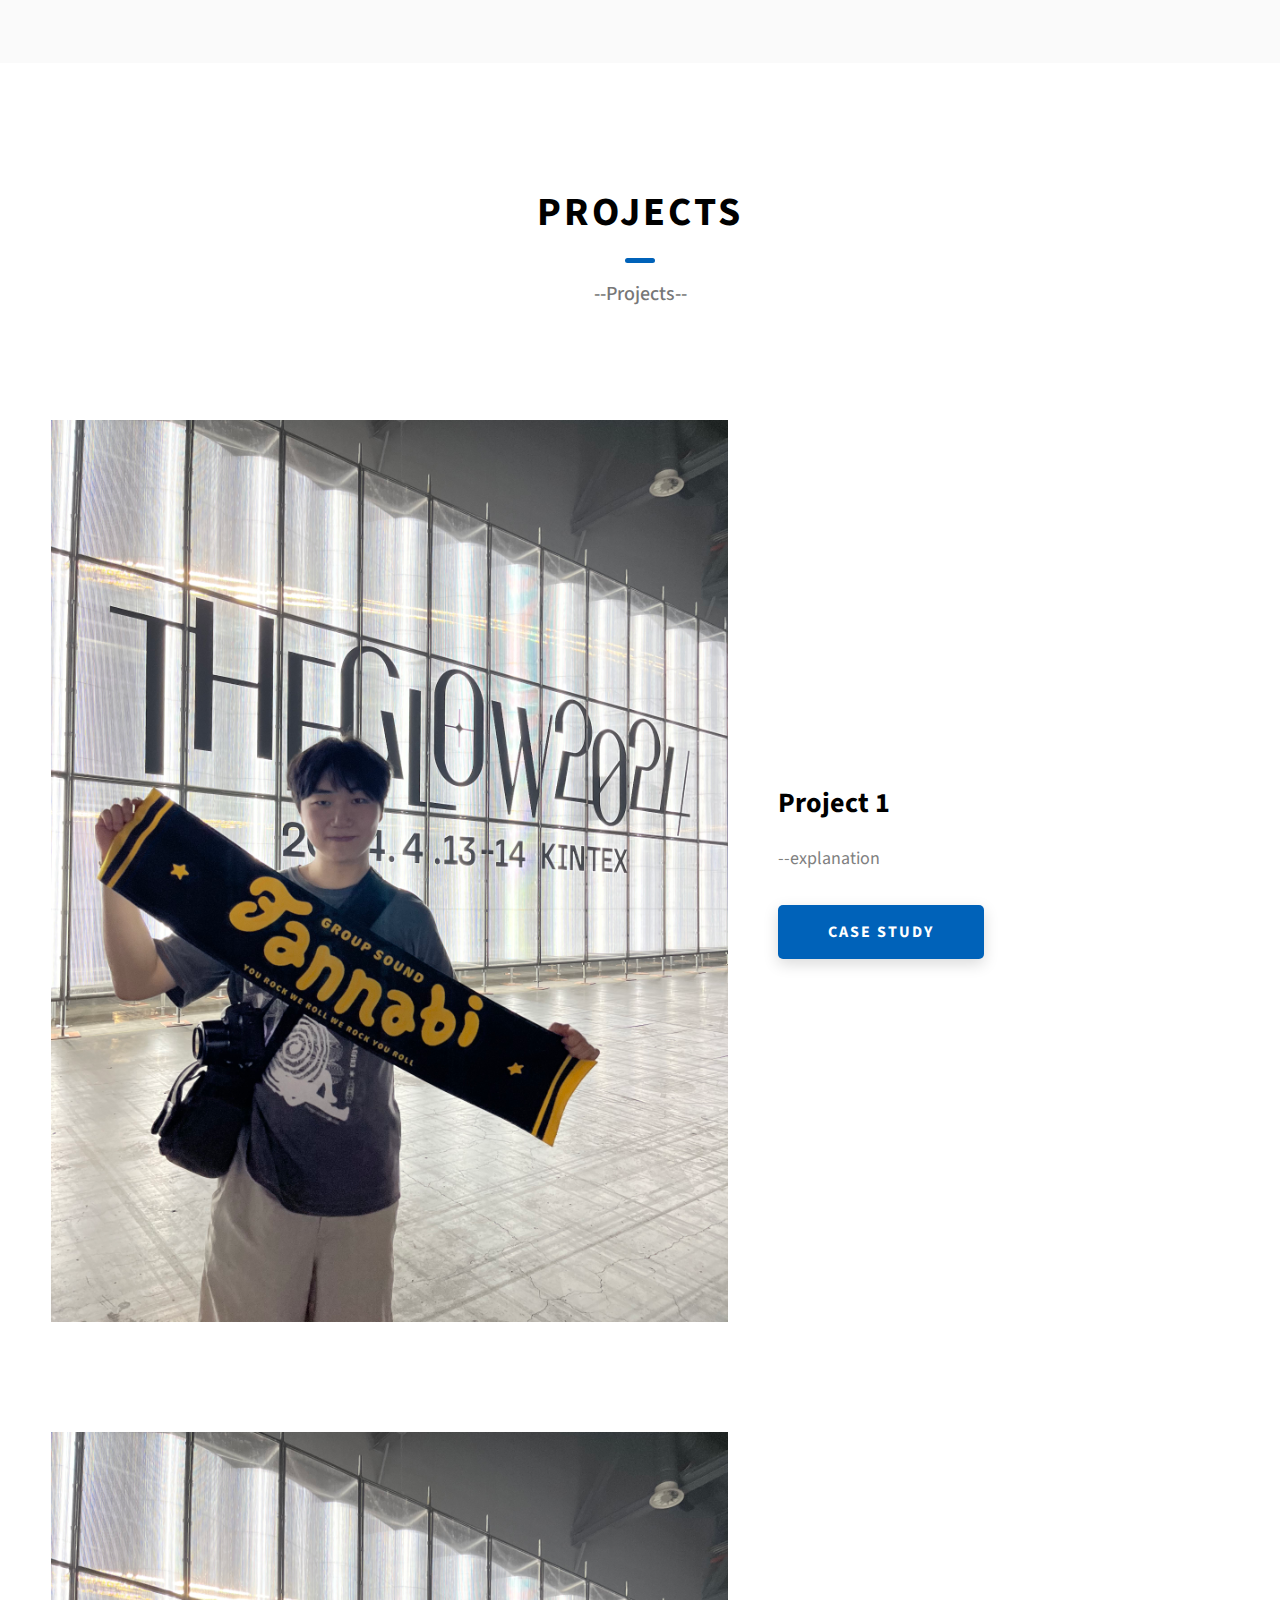
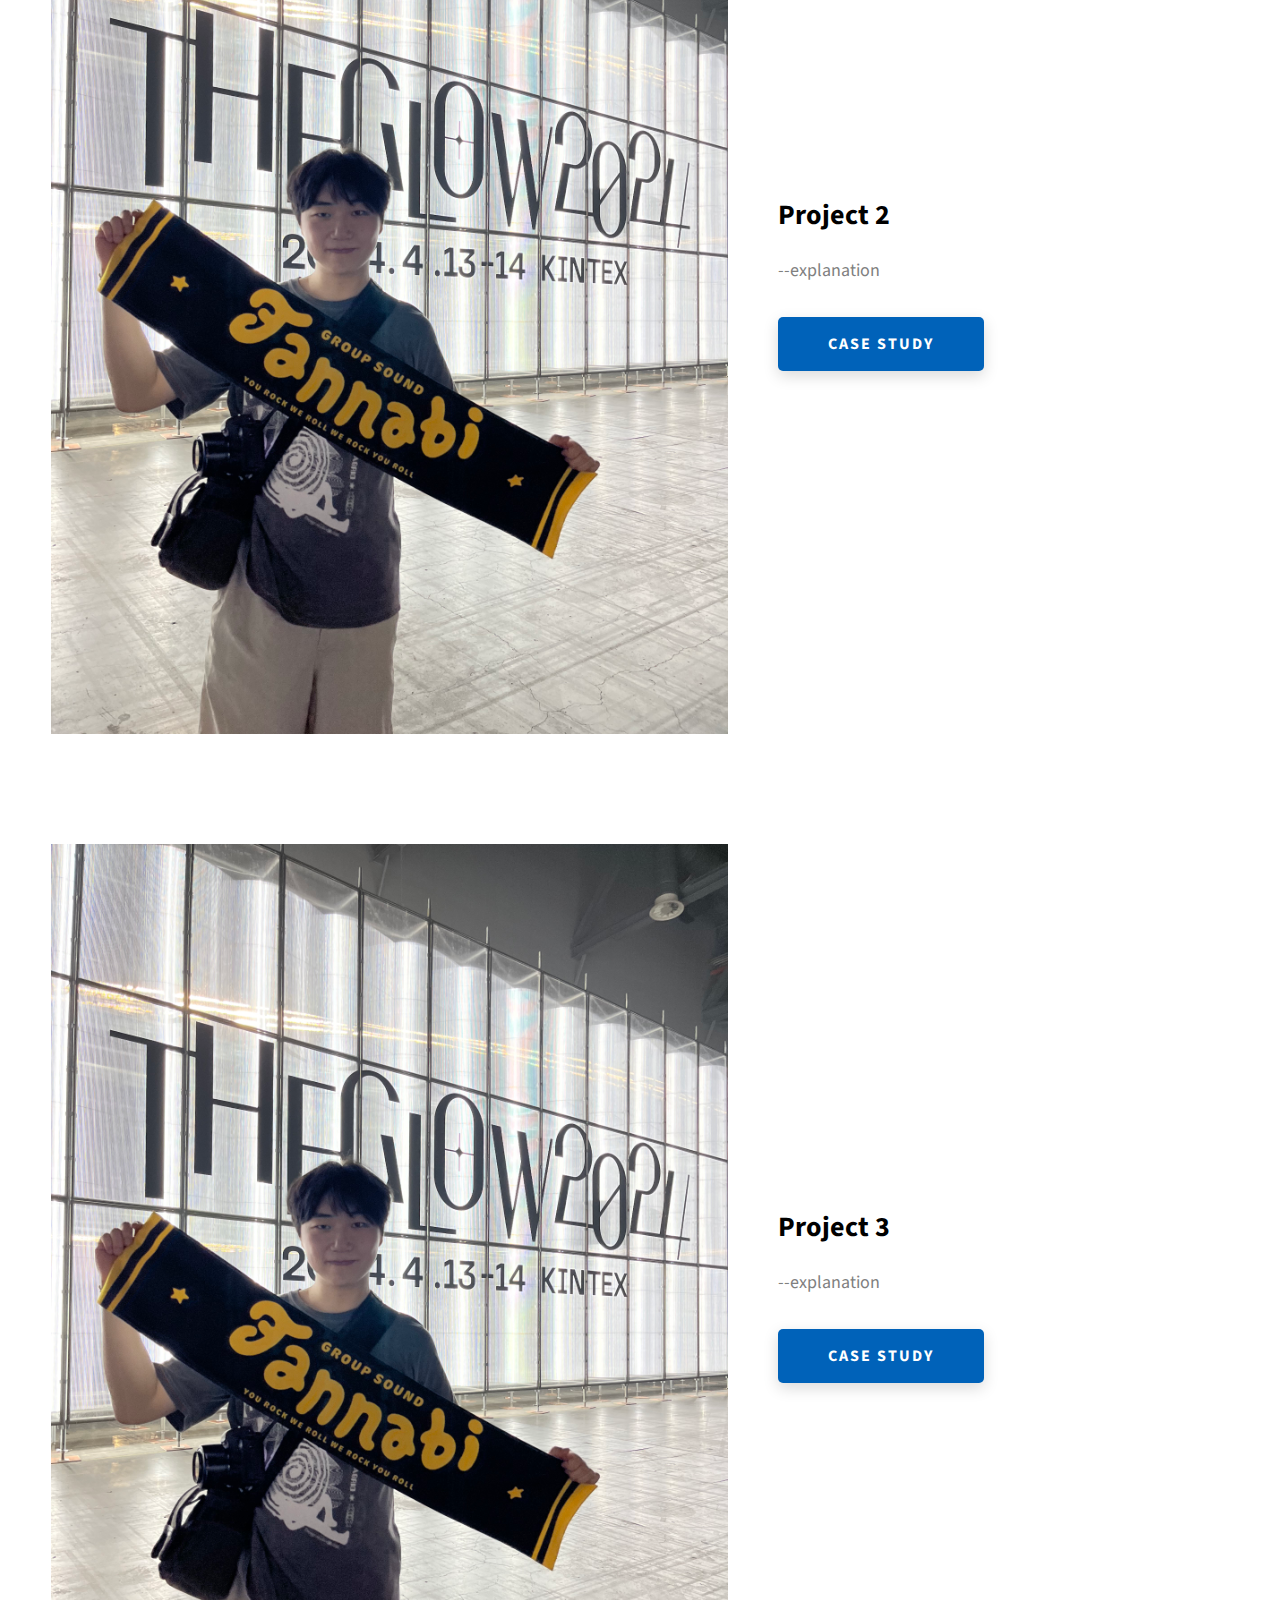
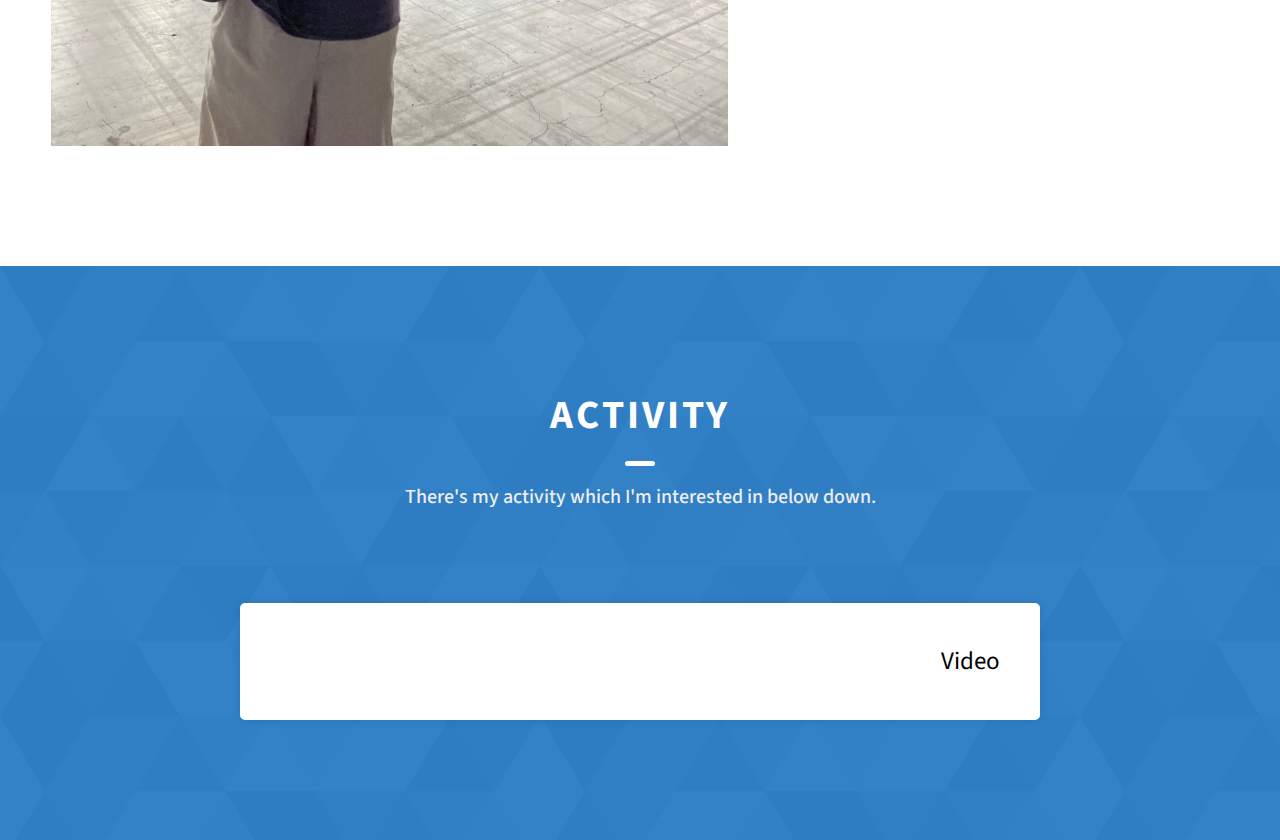
==== commit 012ef06b: "seventeenth_commit" ====
--- a/index.html
+++ b/index.html
@@ -284,7 +284,7 @@
           </span>
         </h2>
         <div class="contact__form-container">
-          <a href="https://youtu.be/eMzVkNGKufQ" class="videolink">Video</a>
+          <a href="https://outu.be/eMzVkNGKufQ" class="videolink">Video</a>
           <!--<form action="#" class="contact__form">
             <h1>https://youtu.be/eMzVkNGKufQ</h1>
               <div class="contact__form-field">
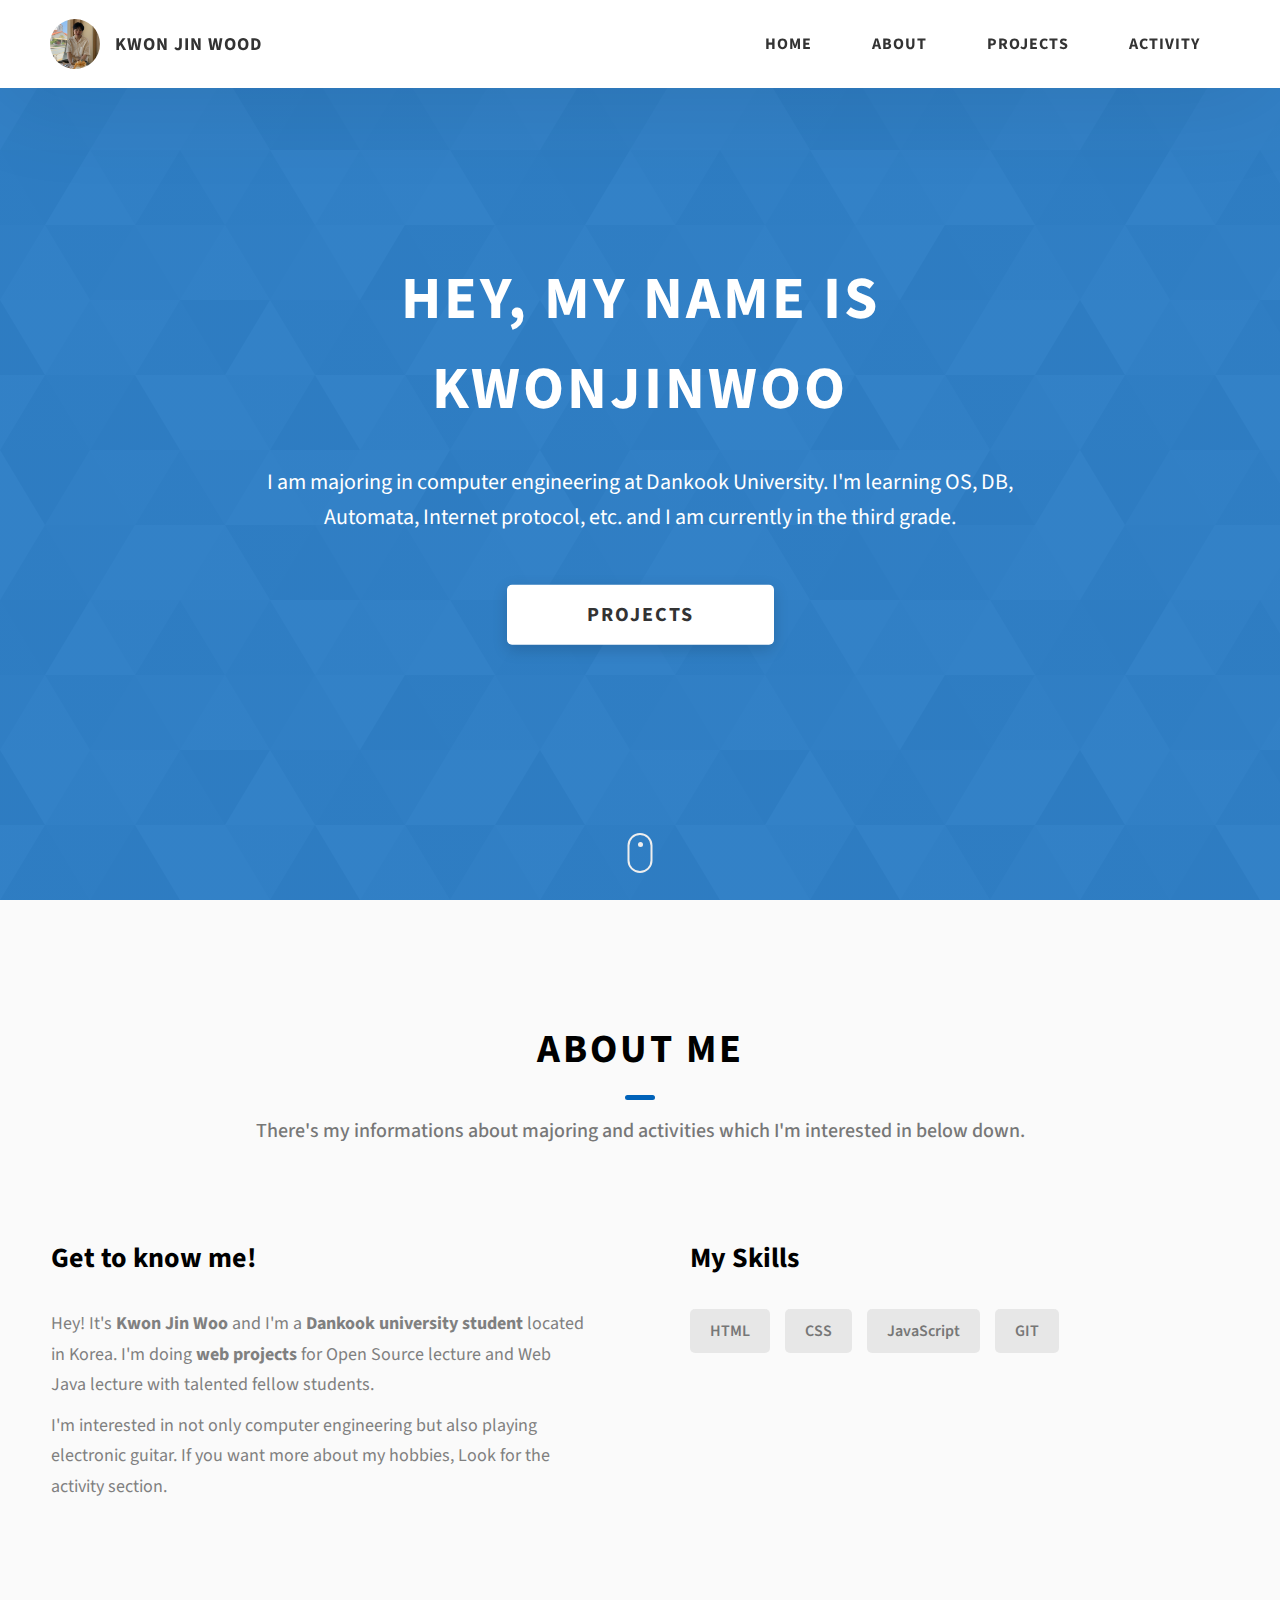
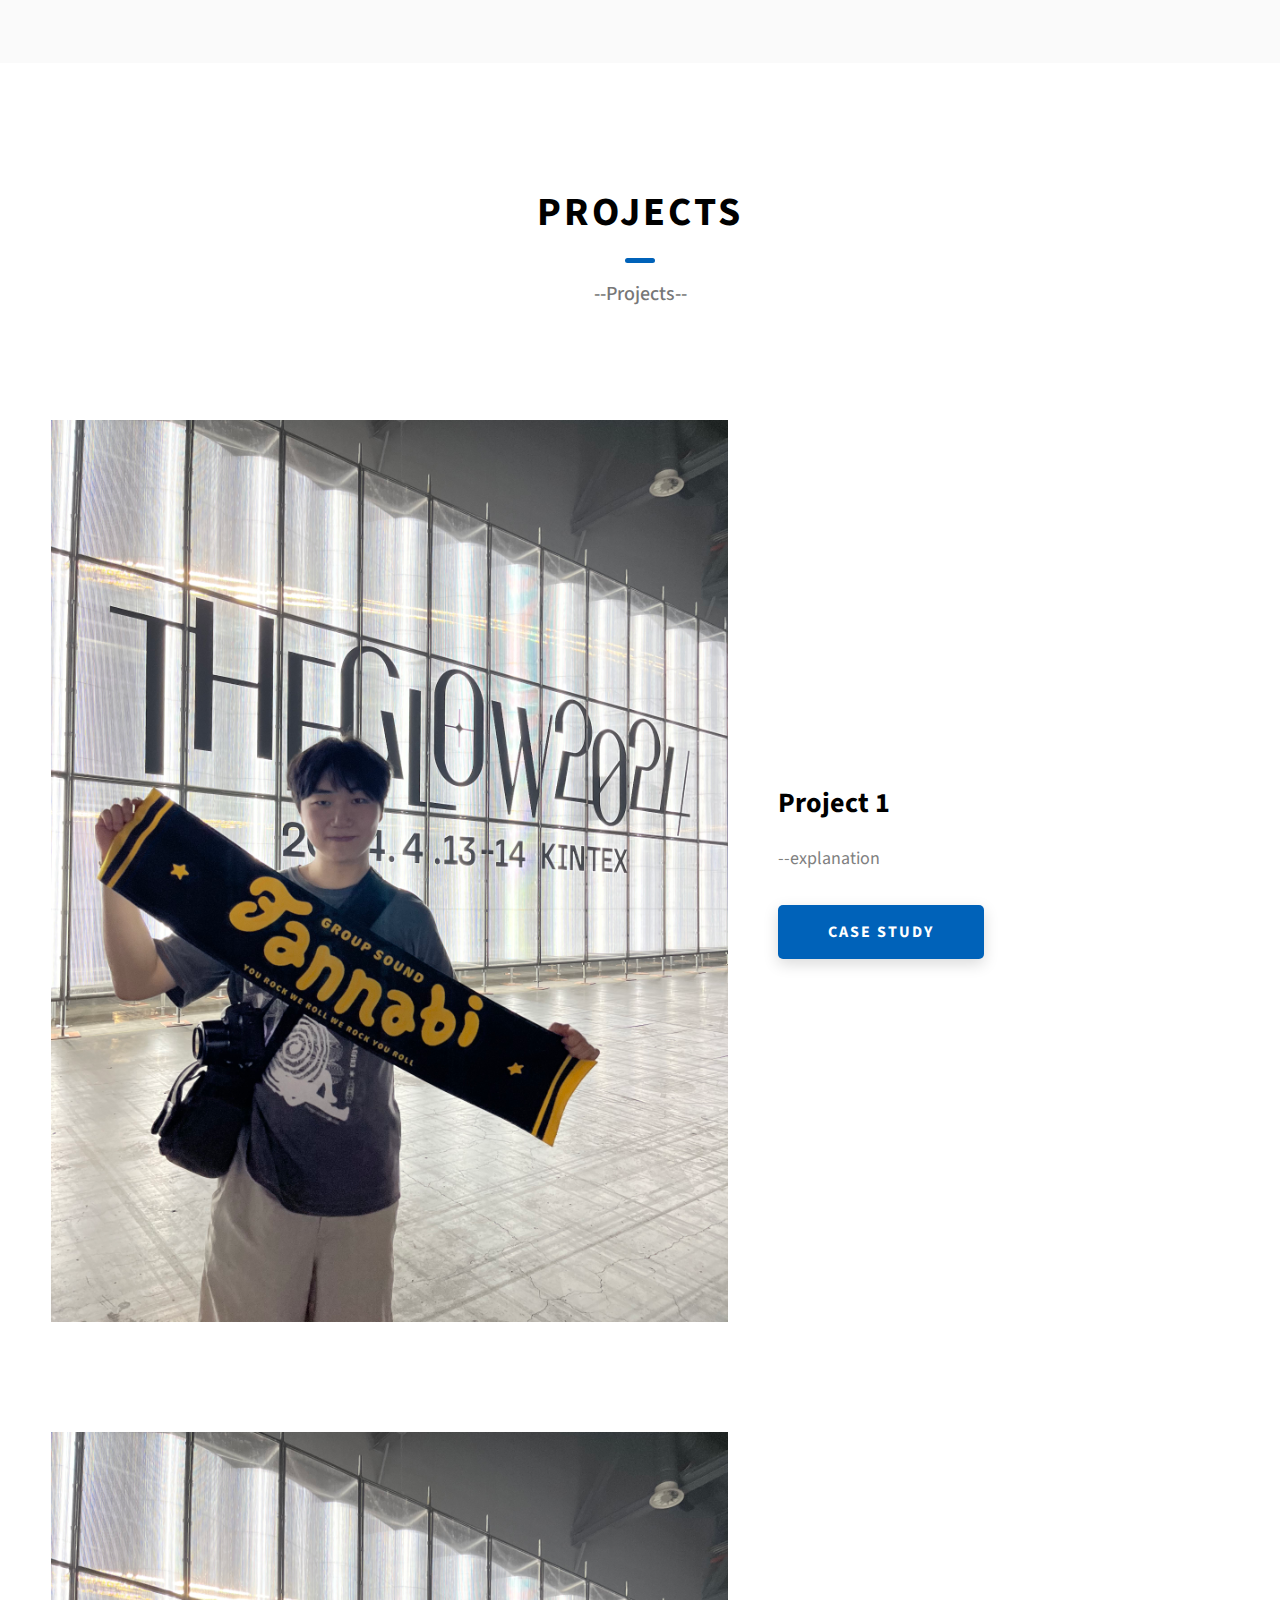
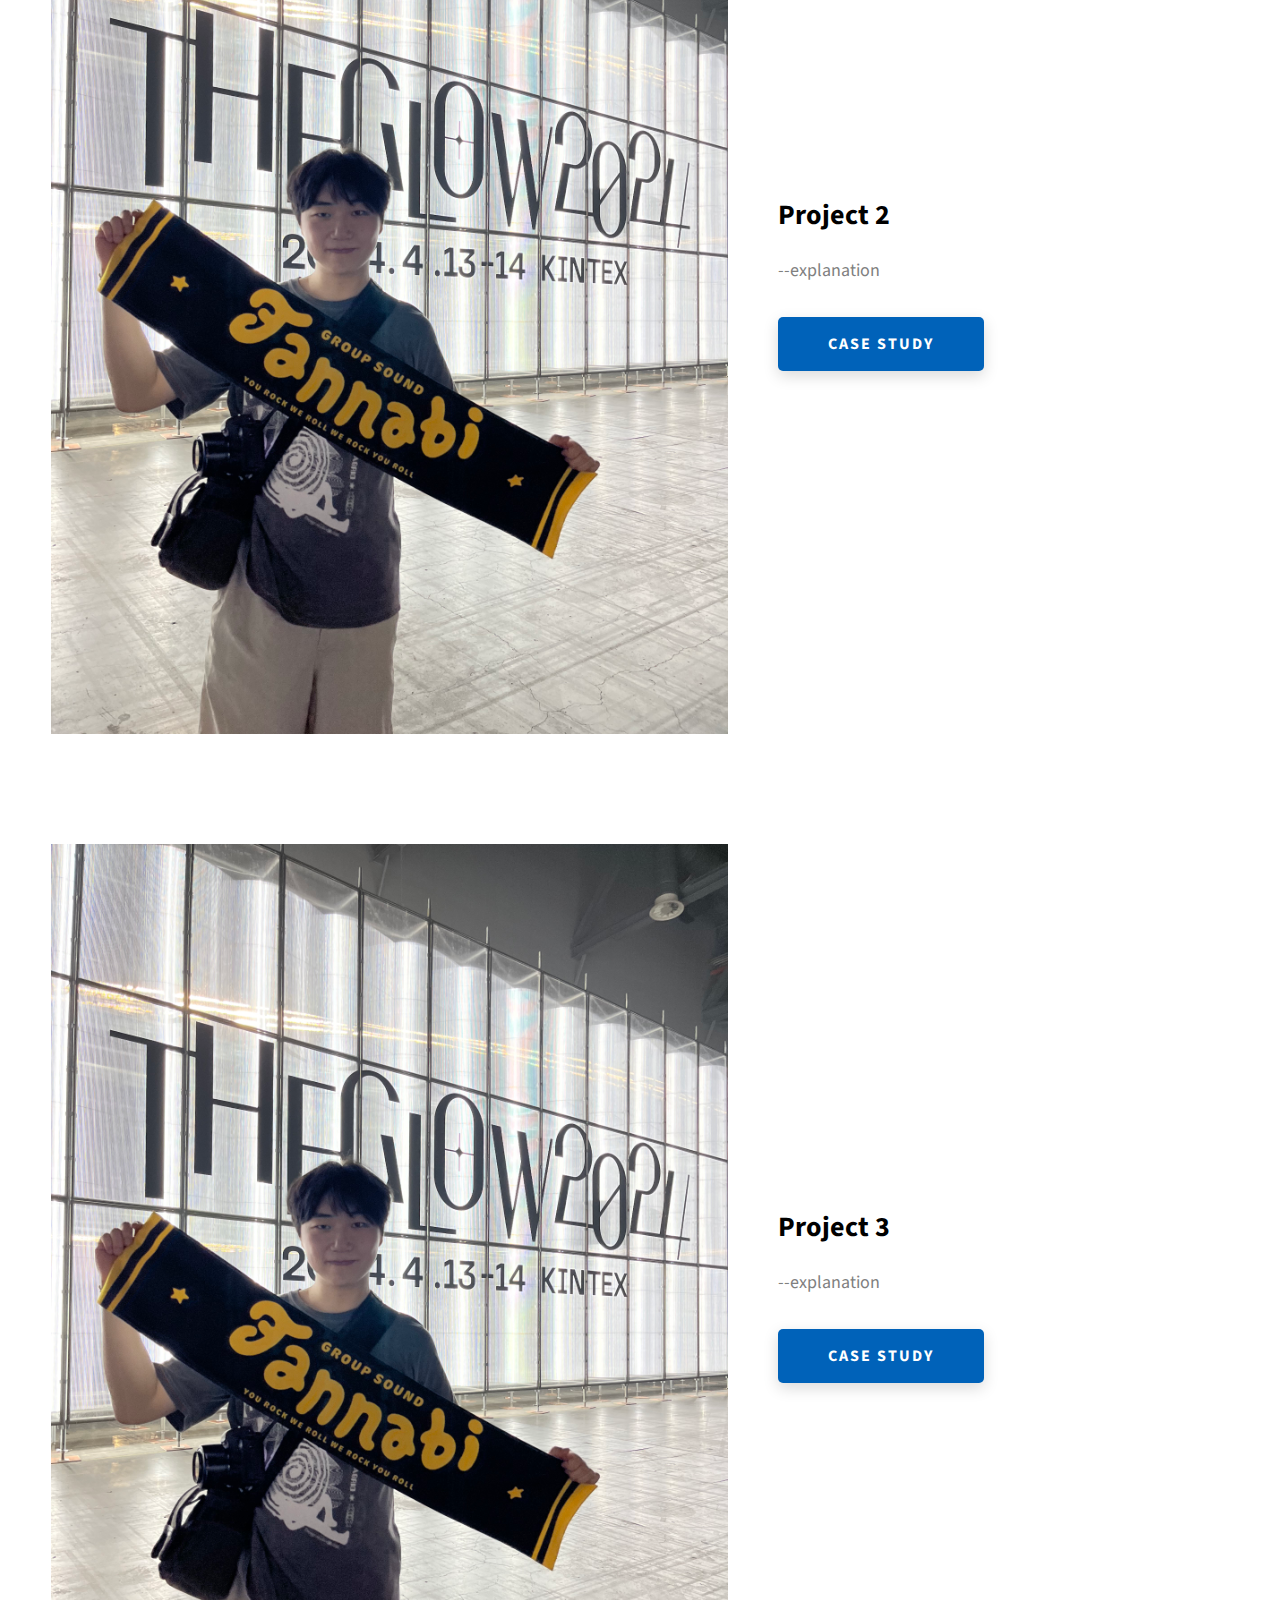
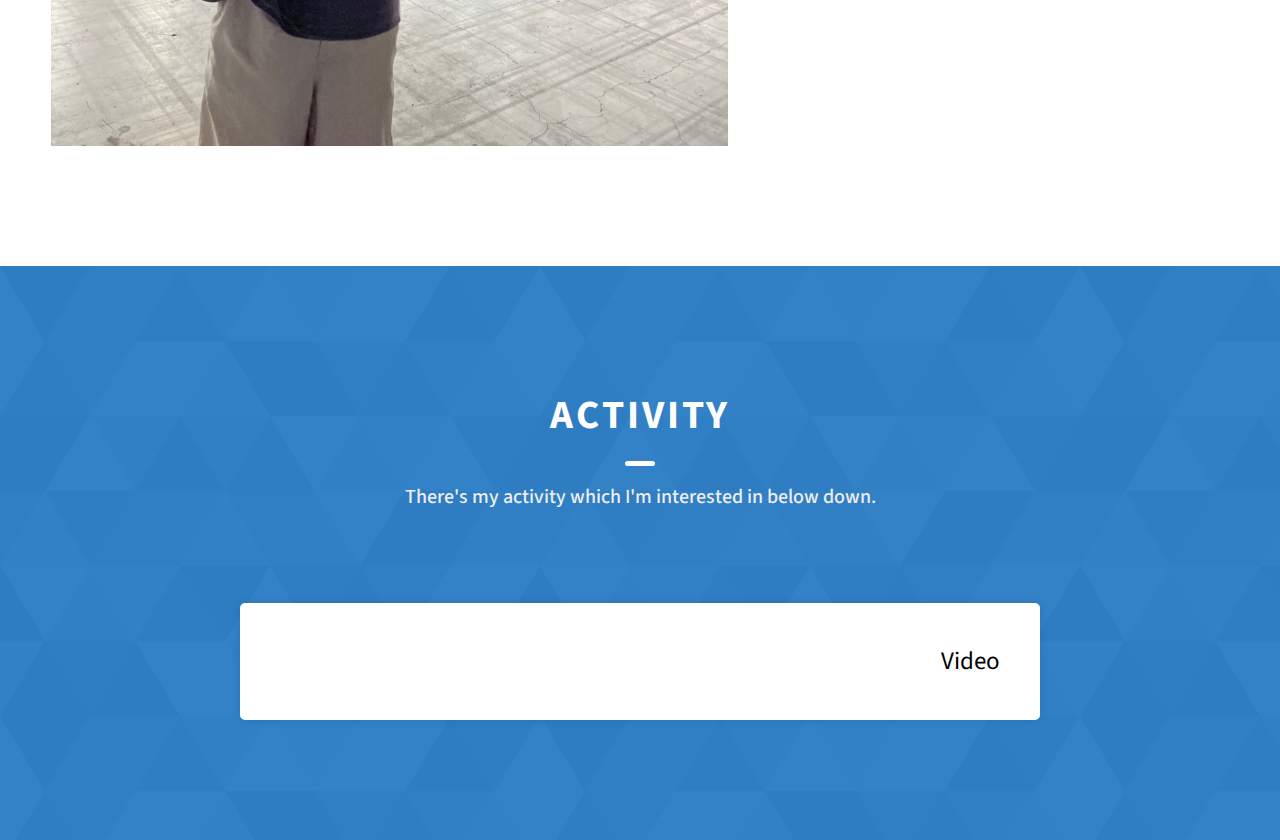
==== commit 96900f9a: "commit test" ====
--- a/index.html
+++ b/index.html
@@ -27,7 +27,7 @@
               class="header__logo-img"
             />
           </div>
-          <span class="header__logo-sub">Kwon Jin Woo</span>
+          <span class="header__logo-sub">Kwon Jin Wood</span>
         </div>
         <div class="header__main">
           <ul class="header__links">
@@ -284,7 +284,7 @@
           </span>
         </h2>
         <div class="contact__form-container">
-          <a href="https://outu.be/eMzVkNGKufQ" class="videolink">Video</a>
+          <a href="https://youtu.be/eMzVkNGKufQ" class="videolink">Video</a>
           <!--<form action="#" class="contact__form">
             <h1>https://youtu.be/eMzVkNGKufQ</h1>
               <div class="contact__form-field">
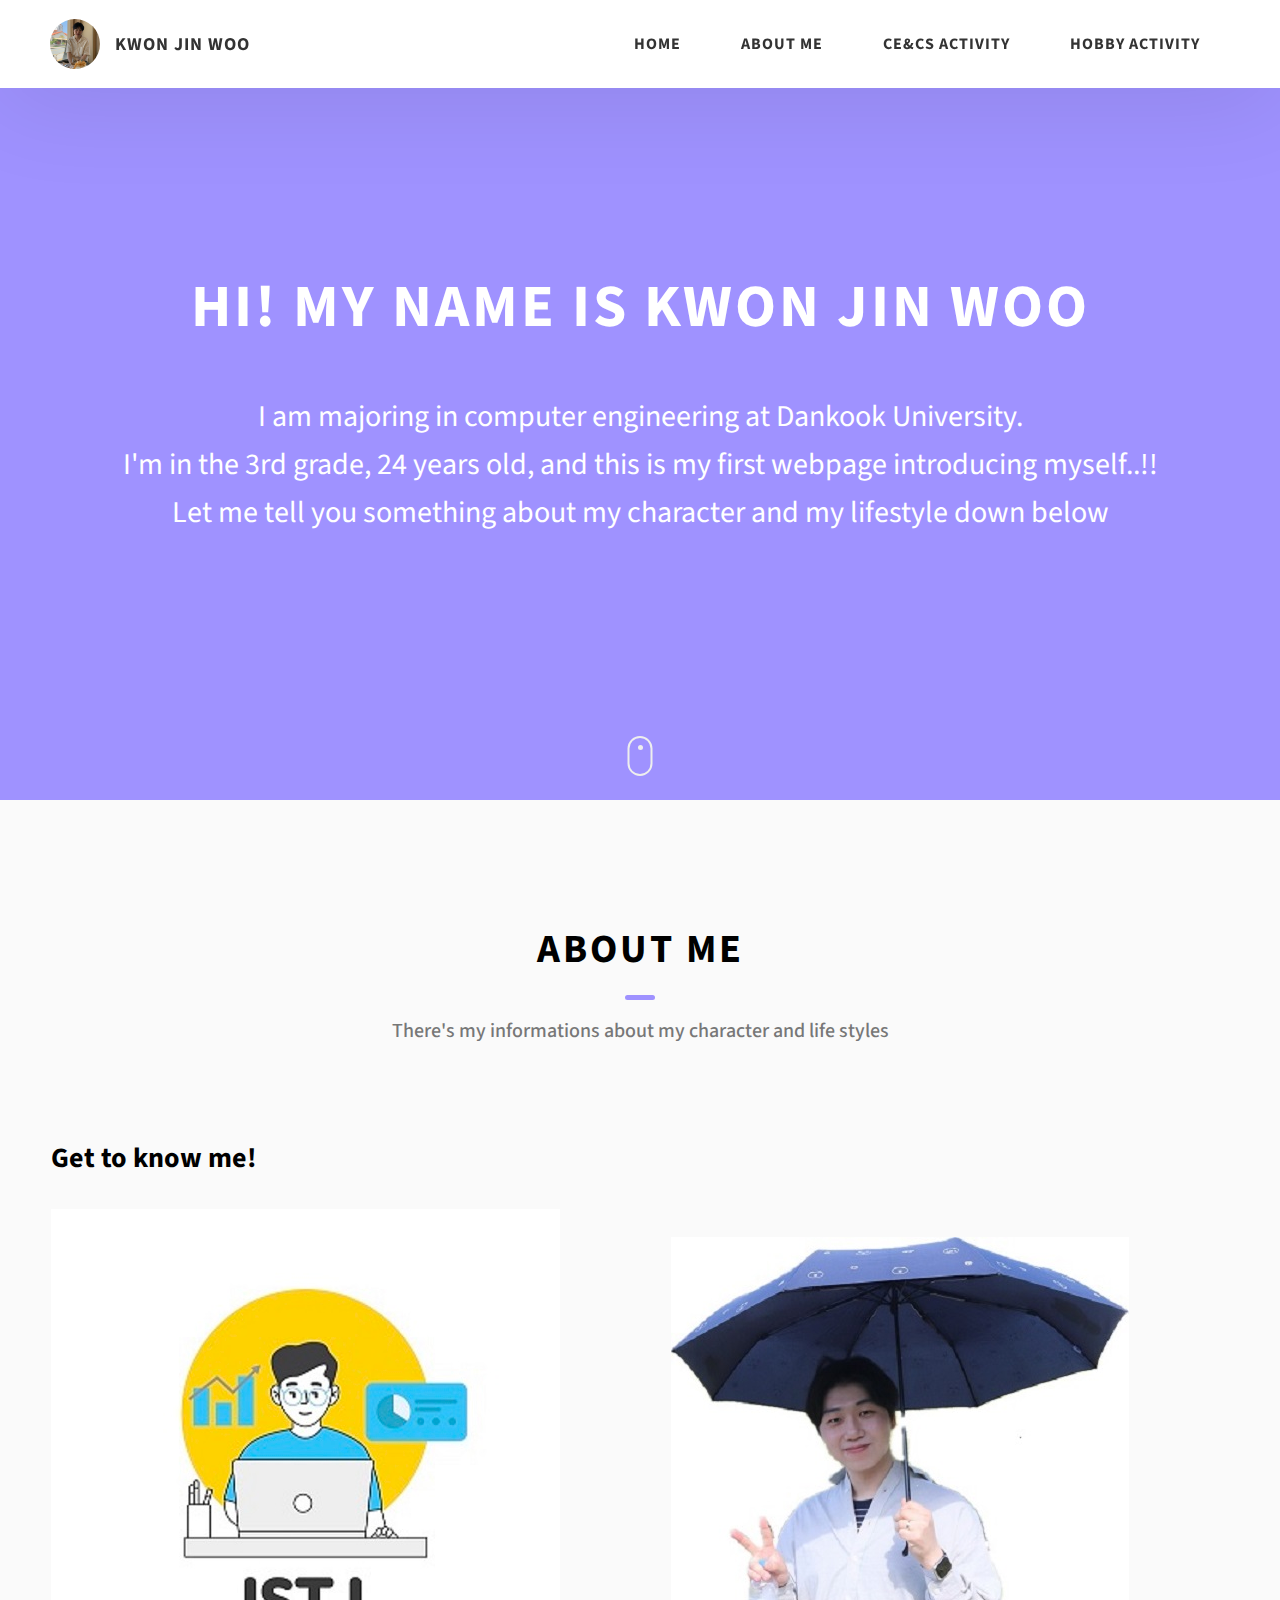
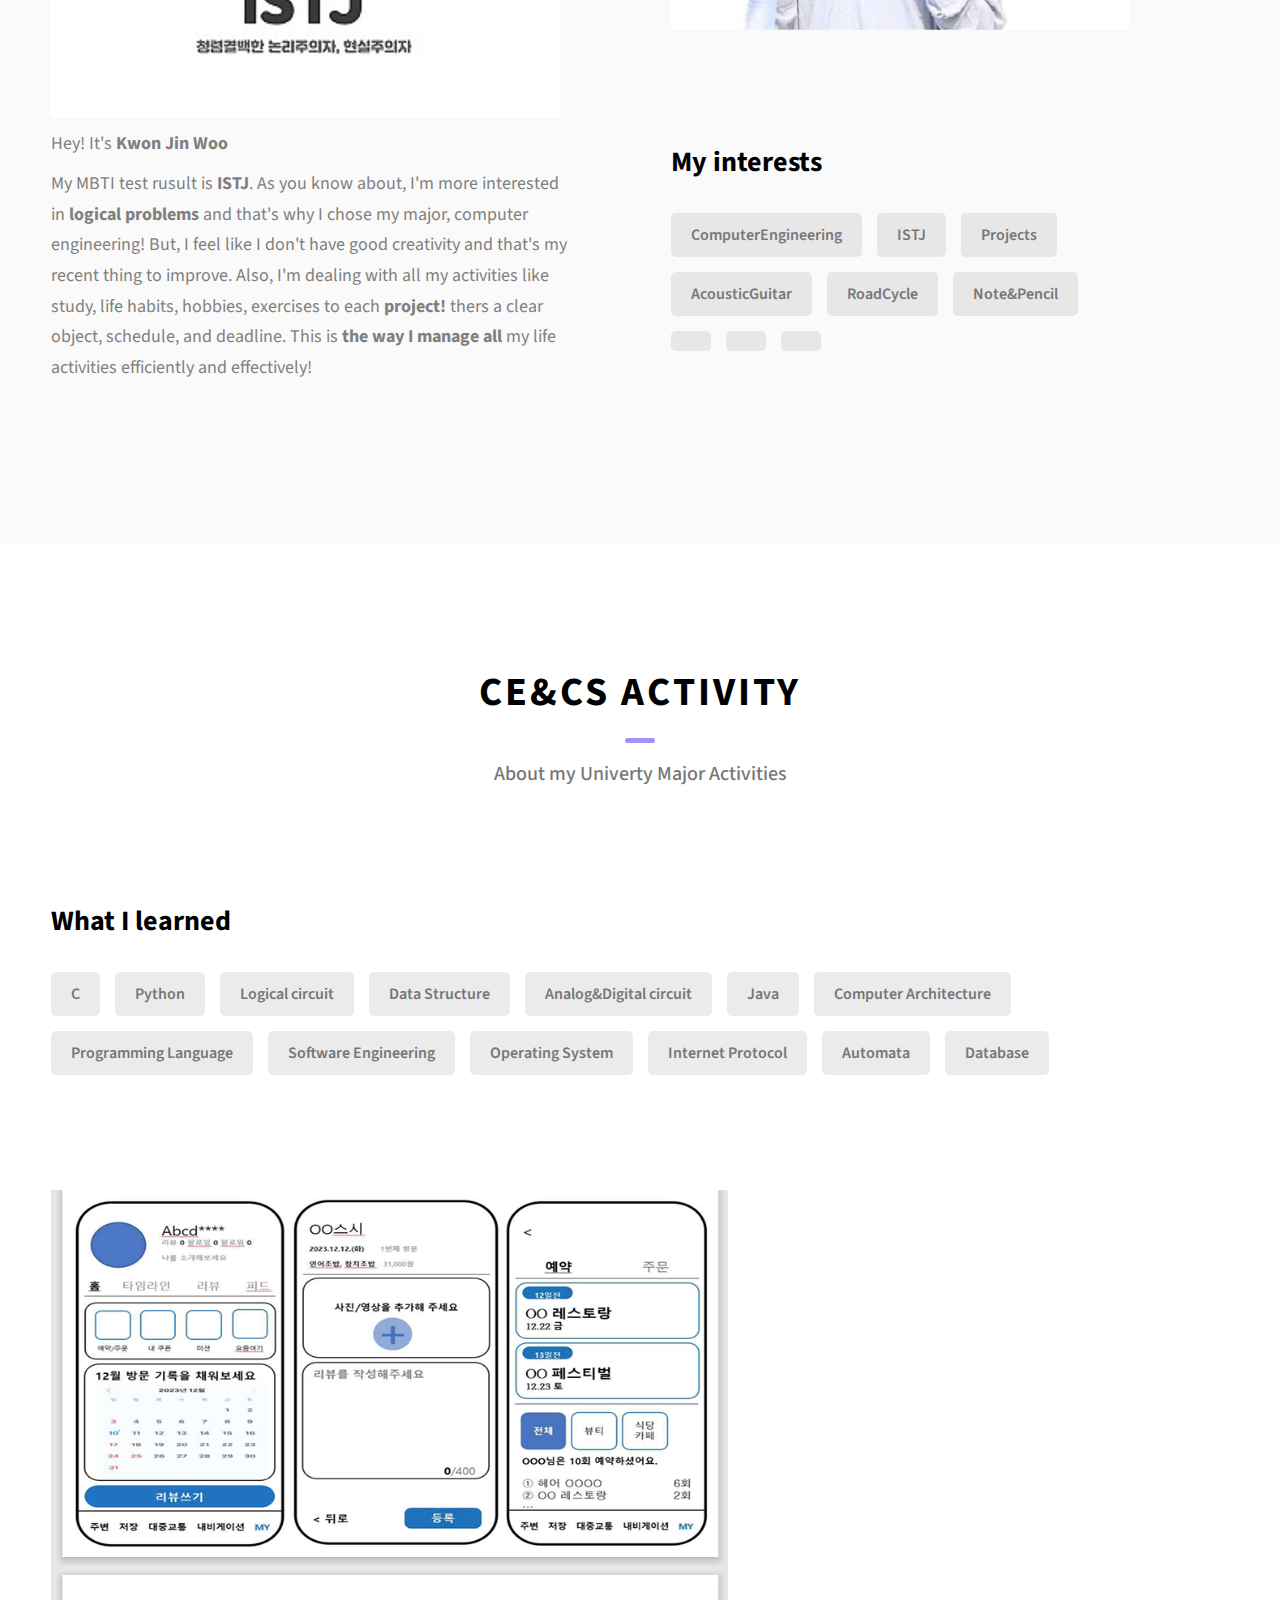
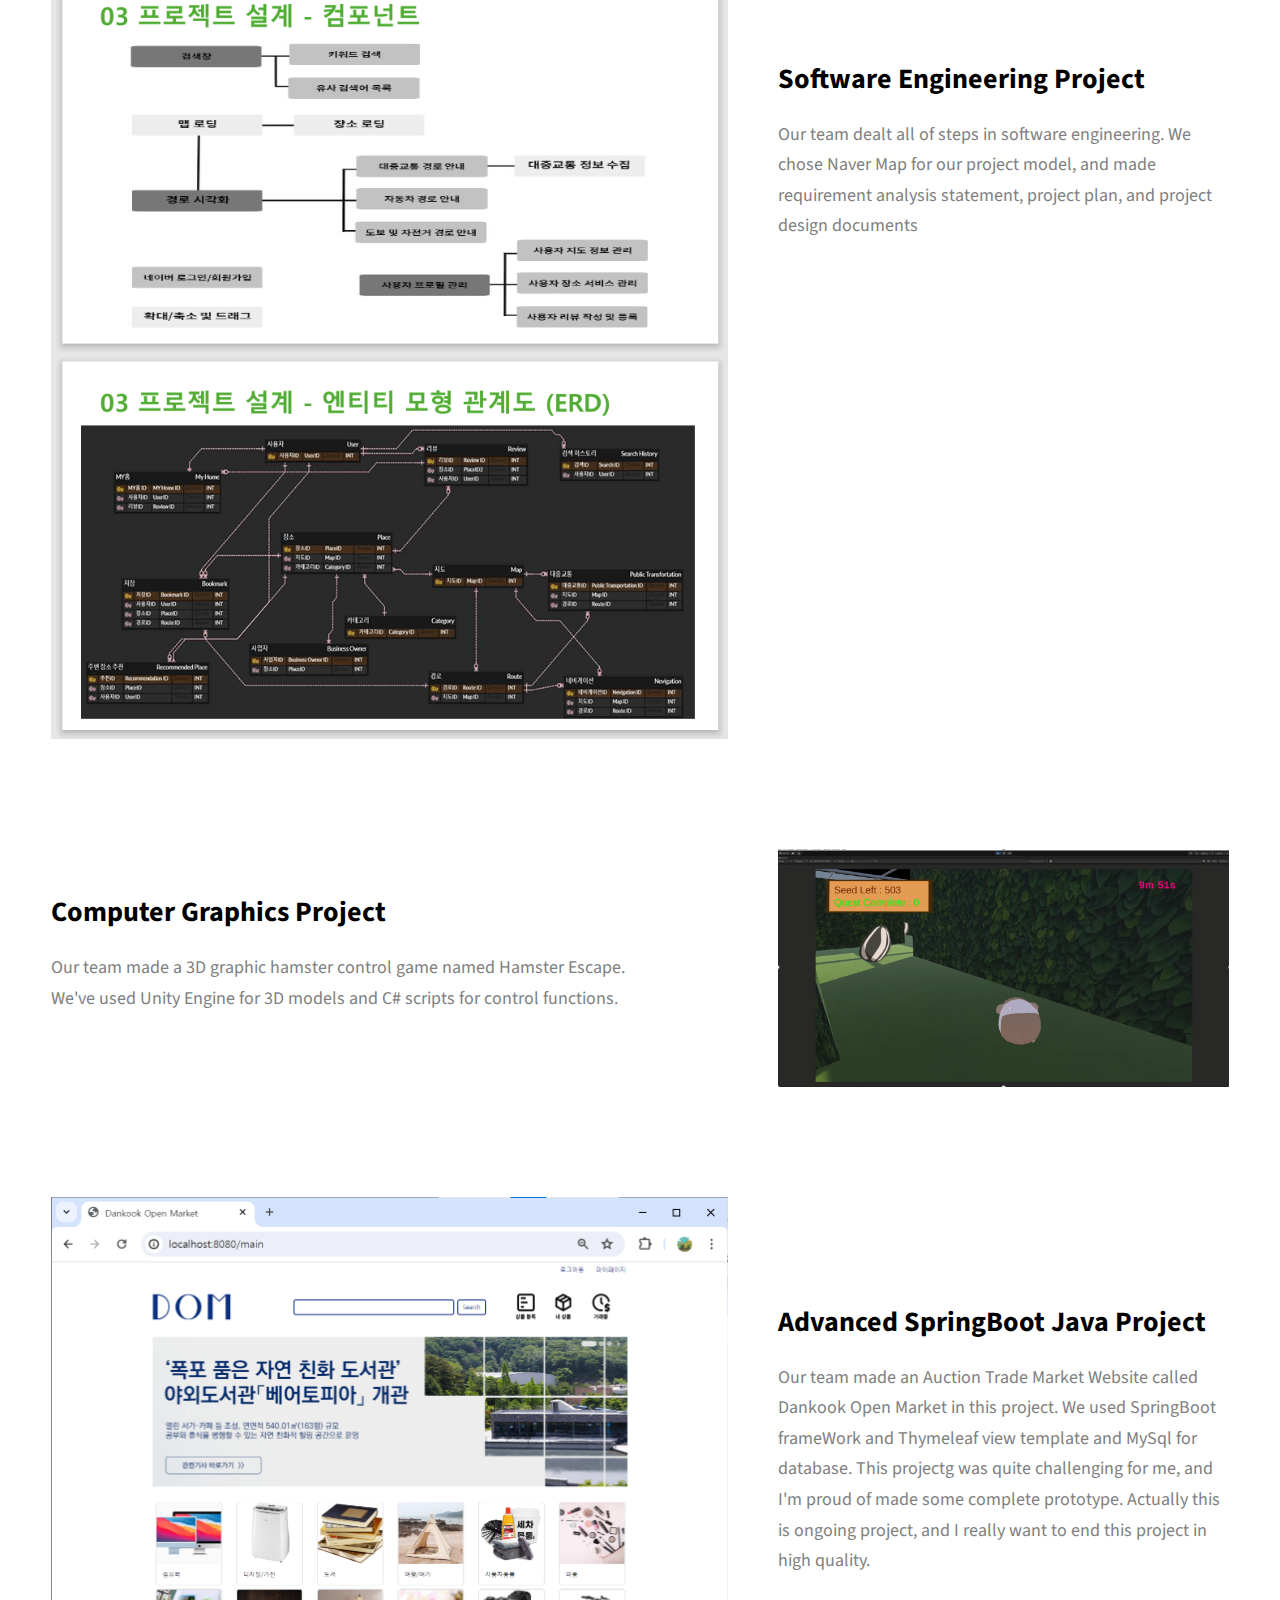
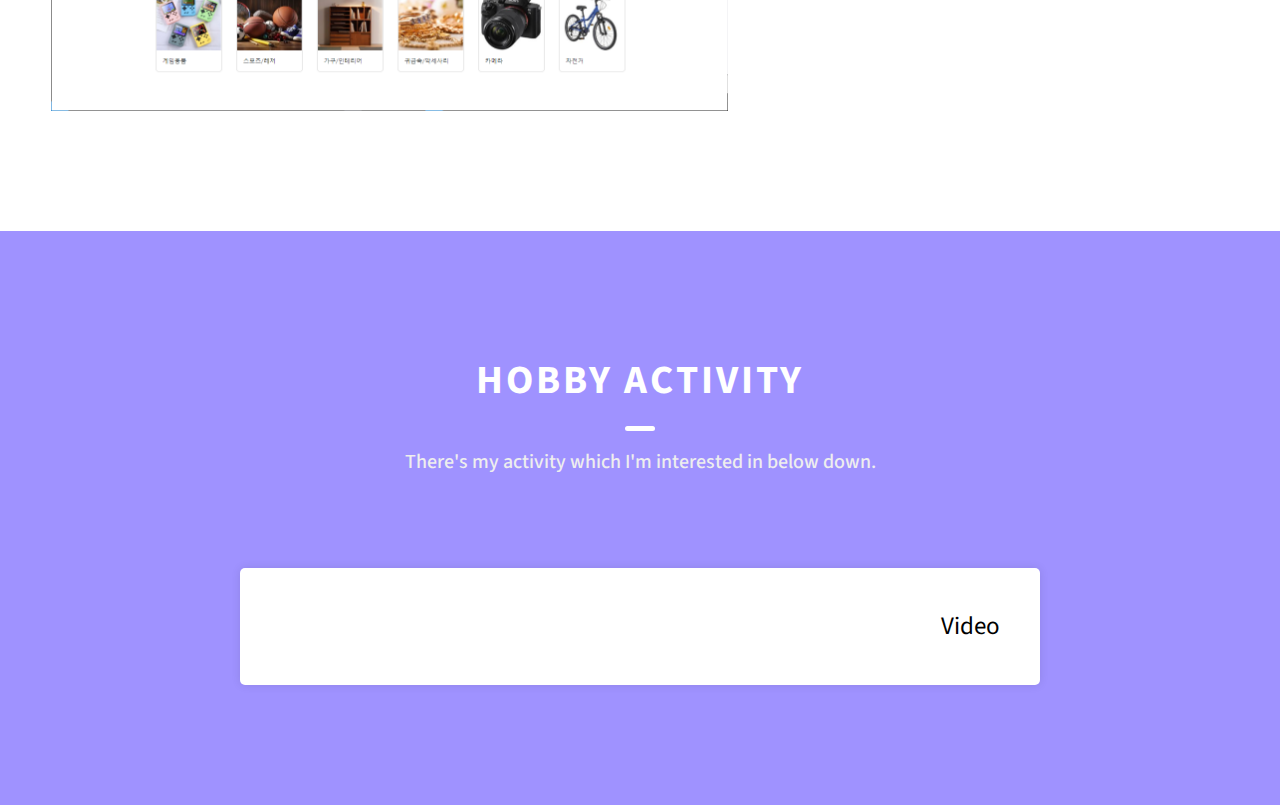
==== commit 01efca47: "6/20-1" ====
--- a/index.html
+++ b/index.html
@@ -27,7 +27,7 @@
               class="header__logo-img"
             />
           </div>
-          <span class="header__logo-sub">Kwon Jin Wood</span>
+          <span class="header__logo-sub">Kwon Jin Woo</span>
         </div>
         <div class="header__main">
           <ul class="header__links">
@@ -35,15 +35,15 @@
               <a href="./index.html" class="header__link"> Home </a>
             </li>
             <li class="header__link-wrapper">
-              <a href="./index.html#about" class="header__link">About </a>
+              <a href="./index.html#about" class="header__link">About Me</a>
             </li>
             <li class="header__link-wrapper">
               <a href="./index.html#projects" class="header__link">
-                Projects
+                CE&CS Activity
               </a>
             </li>
             <li class="header__link-wrapper">
-              <a href="./index.html#contact" class="header__link"> Activity </a>
+              <a href="./index.html#contact" class="header__link">HOBBY Activity </a>
             </li>
           </ul>
           <div class="header__main-ham-menu-cont">
@@ -60,91 +60,23 @@
           </div>
         </div>
       </div>
-      <!--<div class="header__sm-menu">
-        <div class="header__sm-menu-content">
-          <ul class="header__sm-menu-links">
-            <li class="header__sm-menu-link">
-              <a href="./index.html"> Home </a>
-            </li>
-
-            <li class="header__sm-menu-link">
-              <a href="./index.html#about"> About </a>
-            </li>
-
-            <li class="header__sm-menu-link">
-              <a href="./index.html#projects"> Projects </a>
-            </li>
-
-            <li class="header__sm-menu-link">
-              <a href="./index.html#contact"> Contact </a>
-            </li>
-          </ul>
-        </div>
-      </div>-->
     </header>
     <section class="home-hero">
       <div class="home-hero__content">
-        <h1 class="heading-primary">Hey, My name is KwonJinWoo</h1>
-        <div class="home-hero__info">
-          <p class="text-primary">
-            I am majoring in computer engineering at Dankook University. 
-            I'm learning OS, DB, Automata, Internet protocol, etc. and I am currently in the third grade.
-          </p>
-        </div>
-        <div class="home-hero__cta">
-          <a href="./index.html#projects" class="btn btn--bg">Projects</a>
-        </div>
-      </div>
-      <!--<div class="home-hero__socials">
-        <div class="home-hero__social">
-          <a href="#" class="home-hero__social-icon-link">
-            <img
-              src="./assets/png/linkedin-ico.png"
-              alt="icon"
-              class="home-hero__social-icon"
-            />
-          </a>
-        </div>
-        <div class="home-hero__social">
-          <a href="#" class="home-hero__social-icon-link">
-            <img
-              src="./assets/png/github-ico.png"
-              alt="icon"
-              class="home-hero__social-icon"
-            />
-          </a>
-        </div>
-        <div class="home-hero__social">
-          <a href="#" class="home-hero__social-icon-link">
-            <img
-              src="./assets/png/twitter-ico.png"
-              alt="icon"
-              class="home-hero__social-icon"
-            />
-          </a>
-        </div>
-        <div class="home-hero__social">
-          <a href="#" class="home-hero__social-icon-link">
-            <img
-              src="./assets/png/yt-ico.png"
-              alt="icon"
-              class="home-hero__social-icon"
-            />
-          </a>
-        </div>
-        <div class="home-hero__social">
-          <a
-            href="#"
-            class="home-hero__social-icon-link home-hero__social-icon-link--bd-none"
-          >
-            <img
-              src="./assets/png/insta-ico.png"
-              alt="icon"
-              class="home-hero__social-icon"
-            />
-          </a>
-        </div>
-      </div>-->
+        <h1 class="heading-primary">Hi! My name is Kwon Jin Woo</h1>
+          <div class="home-hero__info">
+            <p class="text-primary">
+              I am majoring in computer engineering at Dankook University. 
+            </p>
+            <p class="text-primary">
+              I'm in the 3rd grade, 24 years old, and this is my first webpage introducing myself..!!
+            </p>
+            <p class="text-primary">
+              Let me tell you something about my character and my lifestyle down below
+            </p>
+          </div>
+          <!--<img src="./assets/jpeg/myPic.jpg">-->
+      </div>
       <div class="home-hero__mouse-scroll-cont">
         <div class="mouse"></div>
       </div>
@@ -154,7 +86,7 @@
         <h2 class="heading heading-sec heading-sec__mb-med">
           <span class="heading-sec__main">About Me</span>
           <span class="heading-sec__sub">
-            There's my informations about majoring and activities which I'm interested in below down.
+            There's my informations about my character and life styles
           </span>
         </h2>
         <div class="about__content">
@@ -162,35 +94,39 @@
             <h3 class="about__content-title">Get to know me!</h3>
             <div class="about__content-details">
               <p class="about__content-details-para">
+                <img src="./assets/jpeg/istj.jpg">
                 Hey! It's
                 <strong>Kwon Jin Woo</strong>
-                and I'm a <strong> Dankook university student </strong> located in
-                Korea. I'm doing
-                <strong> web projects </strong>
-                for Open Source lecture and Web Java lecture
-                with talented fellow students.
               </p>
               <p class="about__content-details-para">
-                I'm interested in not only computer engineering but also playing electronic guitar.
-                If you want more about my hobbies, Look for the activity section.
-              </p>
-            </div>
-          </div>
-          <div class="about__content-skills">
-            <h3 class="about__content-title">My Skills</h3>
-            <div class="skills">
-              <div class="skills__skill">HTML</div>
-              <div class="skills__skill">CSS</div>
-              <div class="skills__skill">JavaScript</div>
-              <!--<div class="skills__skill">React</div>-->
-              <!--<div class="skills__skill">SASS</div>-->
-              <div class="skills__skill">GIT</div>
-              <!--<div class="skills__skill">Shopify</div>
-              <div class="skills__skill">Wordpress</div>
-              <div class="skills__skill">Google ADS</div>
-              <div class="skills__skill">Facebook Ads</div>
-              <div class="skills__skill">Android</div>
-              <div class="skills__skill">IOS</div>-->
+                My MBTI test rusult is <strong>ISTJ</strong>. As you know about, I'm more interested in <strong>logical problems</strong>
+                and that's why I chose my major, computer engineering! But, I feel like I don't have good creativity and that's my recent thing
+                to improve. Also, I'm dealing with all my activities like study, life habits, hobbies, exercises to each <strong>project!</strong>
+                thers a clear object, schedule, and deadline. This is <strong>the way I manage all</strong> my life activities efficiently and effectively!
+              </p>
+            </div>
+          </div>
+          <div class="about__content">
+            <div class="about__content-main">
+              <div class="about__content-details">
+                <p class="about__content-details-para" style="margin-top:100px;">
+                  <img src="./assets/jpeg/myPic.jpg">
+                </p>
+                <div class="about__content-skills" style="margin-top:100px;">
+                  <h3 class="about__content-title">My interests</h3>
+                  <div class="skills">
+                    <div class="skills__skill">ComputerEngineering</div>
+                    <div class="skills__skill">ISTJ</div>
+                    <div class="skills__skill">Projects</div>
+                    <div class="skills__skill">AcousticGuitar</div>
+                    <div class="skills__skill">RoadCycle</div>
+                    <div class="skills__skill">Note&Pencil</div>
+                    <div class="skills__skill"></div>
+                    <div class="skills__skill"></div>
+                    <div class="skills__skill"></div>
+                  </div>
+                </div>
+              </div>
             </div>
           </div>
         </div>
@@ -199,77 +135,83 @@
     <section id="projects" class="projects sec-pad">
       <div class="main-container">
         <h2 class="heading heading-sec heading-sec__mb-bg">
-          <span class="heading-sec__main">Projects</span>
+          <span class="heading-sec__main">CE&CS Activity</span>
           <span class="heading-sec__sub">
-            --Projects--
+            About my Univerty Major Activities
           </span>
         </h2>
+
+        <div class="about__content-skills" style="margin-top:100px;">
+          <h3 class="about__content-title">What I learned</h3>
+          <div class="skills" style="margin-bottom:100px;">
+            <div class="skills__skill">C</div>
+            <div class="skills__skill">Python</div>
+            <div class="skills__skill">Logical circuit</div>
+            <div class="skills__skill">Data Structure</div>
+            <div class="skills__skill">Analog&Digital circuit</div>
+            <div class="skills__skill">Java</div>
+            <div class="skills__skill">Computer Architecture</div>
+            <div class="skills__skill">Programming Language</div>
+            <div class="skills__skill">Software Engineering</div>
+            <div class="skills__skill">Operating System</div>
+            <div class="skills__skill">Internet Protocol</div>
+            <div class="skills__skill">Automata</div>
+            <div class="skills__skill">Database</div>
+          </div>
+        </div>
 
         <div class="projects__content">
           <div class="projects__row">
             <div class="projects__row-img-cont">
               <img
-                src="./assets/jpeg/project-mockup-example.jpeg"
+                src="./assets/png/SEproject.PNG"
                 alt="Software Screenshot"
                 class="projects__row-img"
                 loading="lazy"
               />
             </div>
             <div class="projects__row-content">
-              <h3 class="projects__row-content-title">Project 1</h3>
+              <h3 class="projects__row-content-title">Software Engineering Project</h3>
               <p class="projects__row-content-desc">
-                --explanation
-              </p>
-              <a
-                href="./project-1.html"
-                class="btn btn--med btn--theme dynamicBgClr"
-                target="_blank"
-                >Case Study</a
-              >
+                Our team dealt all of steps in software engineering. We chose Naver Map for our project model,
+                and made requirement analysis statement, project plan, and project design documents
+              </p>
             </div>
           </div>
           <div class="projects__row">
+            <div class="projects__row-content">
+              <h3 class="projects__row-content-title">Computer Graphics Project</h3>
+              <p class="projects__row-content-desc">
+                Our team made a 3D graphic hamster control game named Hamster Escape.
+                We've used Unity Engine for 3D models and C# scripts for control functions.
+              </p>
+            </div>
             <div class="projects__row-img-cont">
               <img
-                src="./assets/jpeg/project-mockup-example.jpeg"
+                src="./assets/png/CGproject.PNG"
                 alt="Software Screenshot"
                 class="projects__row-img"
                 loading="lazy"
               />
             </div>
-            <div class="projects__row-content">
-              <h3 class="projects__row-content-title">Project 2</h3>
-              <p class="projects__row-content-desc">
-                --explanation
-              </p>
-              <a
-                href="./project-2.html"
-                class="btn btn--med btn--theme dynamicBgClr"
-                target="_blank"
-                >Case Study</a
-              >
-            </div>
           </div>
           <div class="projects__row">
             <div class="projects__row-img-cont">
               <img
-                src="./assets/jpeg/project-mockup-example.jpeg"
+                src="./assets/png/AJproject.png"
                 alt="Software Screenshot"
                 class="projects__row-img"
                 loading="lazy"
               />
             </div>
             <div class="projects__row-content">
-              <h3 class="projects__row-content-title">Project 3</h3>
+              <h3 class="projects__row-content-title">Advanced SpringBoot Java Project</h3>
               <p class="projects__row-content-desc">
-                --explanation
-              </p>
-              <a
-                href="./project-3.html"
-                class="btn btn--med btn--theme dynamicBgClr"
-                target="_blank"
-                >Case Study</a
-              >
+                Our team made an Auction Trade Market Website called Dankook Open Market in this project.
+                We used SpringBoot frameWork and Thymeleaf view template and MySql for database.
+                This projectg was quite challenging for me, and I'm proud of made some complete prototype.
+                Actually this is ongoing project, and I really want to end this project in high quality.
+              </p>
             </div>
           </div>
         </div>
@@ -278,116 +220,16 @@
     <section id="contact" class="contact sec-pad dynamicBg">
       <div class="main-container">
         <h2 class="heading heading-sec heading-sec__mb-med">
-          <span class="heading-sec__main heading-sec__main--lt">ACTIVITY</span>
+          <span class="heading-sec__main heading-sec__main--lt">HOBBY ACTIVITY</span>
           <span class="heading-sec__sub heading-sec__sub--lt">
             There's my activity which I'm interested in below down.
           </span>
         </h2>
         <div class="contact__form-container">
           <a href="https://youtu.be/eMzVkNGKufQ" class="videolink">Video</a>
-          <!--<form action="#" class="contact__form">
-            <h1>https://youtu.be/eMzVkNGKufQ</h1>
-              <div class="contact__form-field">
-              <label class="contact__form-label" for="name">Name</label>
-              <input
-                required
-                placeholder="Enter Your Name"
-                type="text"
-                class="contact__form-input"
-                name="name"
-                id="name"
-              />
-            </div>
-            <div class="contact__form-field">
-              <label class="contact__form-label" for="email">Email</label>
-              <input
-                required
-                placeholder="Enter Your Email"
-                type="text"
-                class="contact__form-input"
-                name="email"
-                id="email"
-              />
-            </div>
-            <div class="contact__form-field">
-              <label class="contact__form-label" for="message">Message</label>
-              <textarea
-                required
-                cols="30"
-                rows="10"
-                class="contact__form-input"
-                placeholder="Enter Your Message"
-                name="message"
-                id="message"
-              ></textarea>
-            </div>
-          </form>-->
-        </div>
-      </div>
-    </section>
-    <!--<footer class="main-footer">
-      <div class="main-container">
-        <div class="main-footer__upper">
-          <div class="main-footer__row main-footer__row-1">
-            <h2 class="heading heading-sm main-footer__heading-sm">
-              <span>Social</span>
-            </h2>
-            <div class="main-footer__social-cont">
-              <a target="_blank" rel="noreferrer" href="#">
-                <img
-                  class="main-footer__icon"
-                  src="./assets/png/linkedin-ico.png"
-                  alt="icon"
-                />
-              </a>
-              <a target="_blank" rel="noreferrer" href="#">
-                <img
-                  class="main-footer__icon"
-                  src="./assets/png/github-ico.png"
-                  alt="icon"
-                />
-              </a>
-              <a target="_blank" rel="noreferrer" href="#">
-                <img
-                  class="main-footer__icon"
-                  src="./assets/png/twitter-ico.png"
-                  alt="icon"
-                />
-              </a>
-              <a target="_blank" rel="noreferrer" href="#">
-                <img
-                  class="main-footer__icon"
-                  src="./assets/png/yt-ico.png"
-                  alt="icon"
-                />
-              </a>
-              <a target="_blank" rel="noreferrer" href="#">
-                <img
-                  class="main-footer__icon main-footer__icon--mr-none"
-                  src="./assets/png/insta-ico.png"
-                  alt="icon"
-                />
-              </a>
-            </div>
-          </div>
-          <div class="main-footer__row main-footer__row-2">
-            <h4 class="heading heading-sm text-lt">John Doe</h4>
-            <p class="main-footer__short-desc">
-              Lorem ipsum dolor sit amet consectetur adipisicing elit facilis
-              tempora explicabo quae quod deserunt
-            </p>
-          </div>
-        </div>
-
-        If you give me some credit or shoutout here by linking to my website, then it will be a big thing for me and will help me a lot :)
-        <div class="main-footer__lower">
-          &copy; Copyright 2021. Made by
-          <a rel="noreferrer" target="_blank" href="https://rammaheshwari.com"
-            >Ram Maheshwari</a
-          >
-        </div>
-      </div>
-    </footer>-->
+        </div>
+      </div>
+    </section>
 
     <script src="./index.js"></script>
   </body>
--- a/css/style.css
+++ b/css/style.css
@@ -103,7 +103,7 @@
     top: calc(100% + 1.5rem);
     height: 5px;
     width: 3rem;
-    background: #0062b9;
+    background: rgba(159, 146, 255, 1.0);
     left: 50%;
     transform: translateX(-50%);
     border-radius: 5px; }
@@ -172,7 +172,7 @@
 
 .text-primary {
   color: #fff;
-  font-size: 2.2rem;
+  font-size: 3rem;
   text-align: center;
   width: 100%;
   line-height: 1.6; }
@@ -185,9 +185,9 @@
 
 .home-hero {
   color: #fff;
-  background: linear-gradient(to right, rgba(0, 98, 185, 0.8), rgba(0, 98, 185, 0.8)), url(../../assets/svg/common-bg.svg);
+  background: linear-gradient(to right, rgba(159, 146, 255, 1.0), rgba(159, 146, 255, 1.0)), url(./assets/jpeg/myPic.jpg);
   background-position: center;
-  height: 100vh;
+  height: 25vh;
   min-height: 80rem;
   max-height: 120rem;
   position: relative; }
@@ -231,7 +231,7 @@
     top: 50%;
     left: 50%;
     transform: translate(-50%, -50%);
-    max-width: 90rem;
+    max-width: 150rem;
     width: 92%; }
     @media only screen and (max-width: 37.5em) {
       .home-hero__content {
@@ -240,8 +240,8 @@
         position: static;
         transform: translate(0, 0); } }
   .home-hero__info {
-    margin: 3rem auto 0 auto;
-    max-width: 80rem; }
+    margin: 4rem auto 0 auto;
+    max-width: 200rem; }
   .home-hero__cta {
     margin-top: 5rem;
     text-align: center; }
@@ -323,7 +323,7 @@
           font-size: 1.7rem; } }
 
 .contact {
-  background: linear-gradient(to right, rgba(0, 98, 185, 0.8), rgba(0, 98, 185, 0.8)), url(../../assets/svg/common-bg.svg);
+  background: linear-gradient(to right, rgba(159, 146, 255, 1.0), rgba(159, 146, 255, 1.0)), url(../../assets/svg/common-bg.svg);
   background-size: cover;
   background-position: center; }
   .contact__form-container {
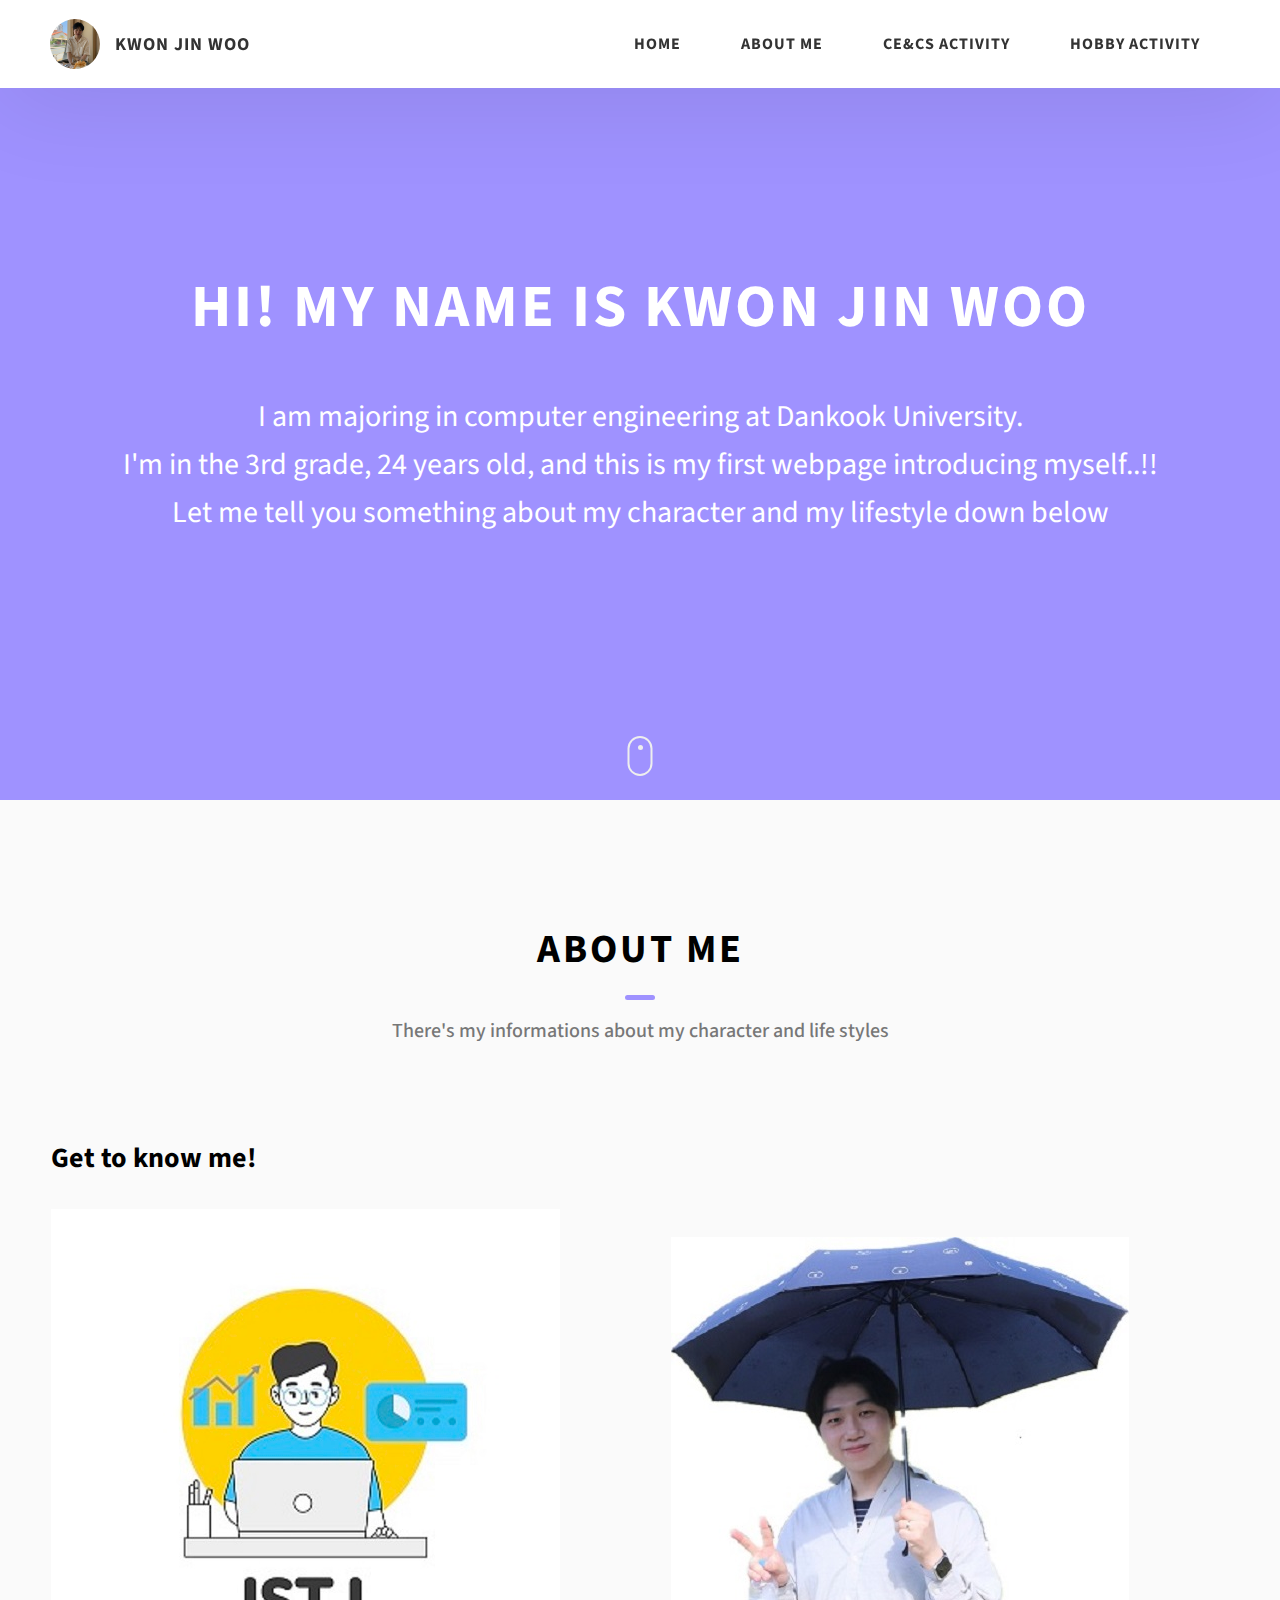
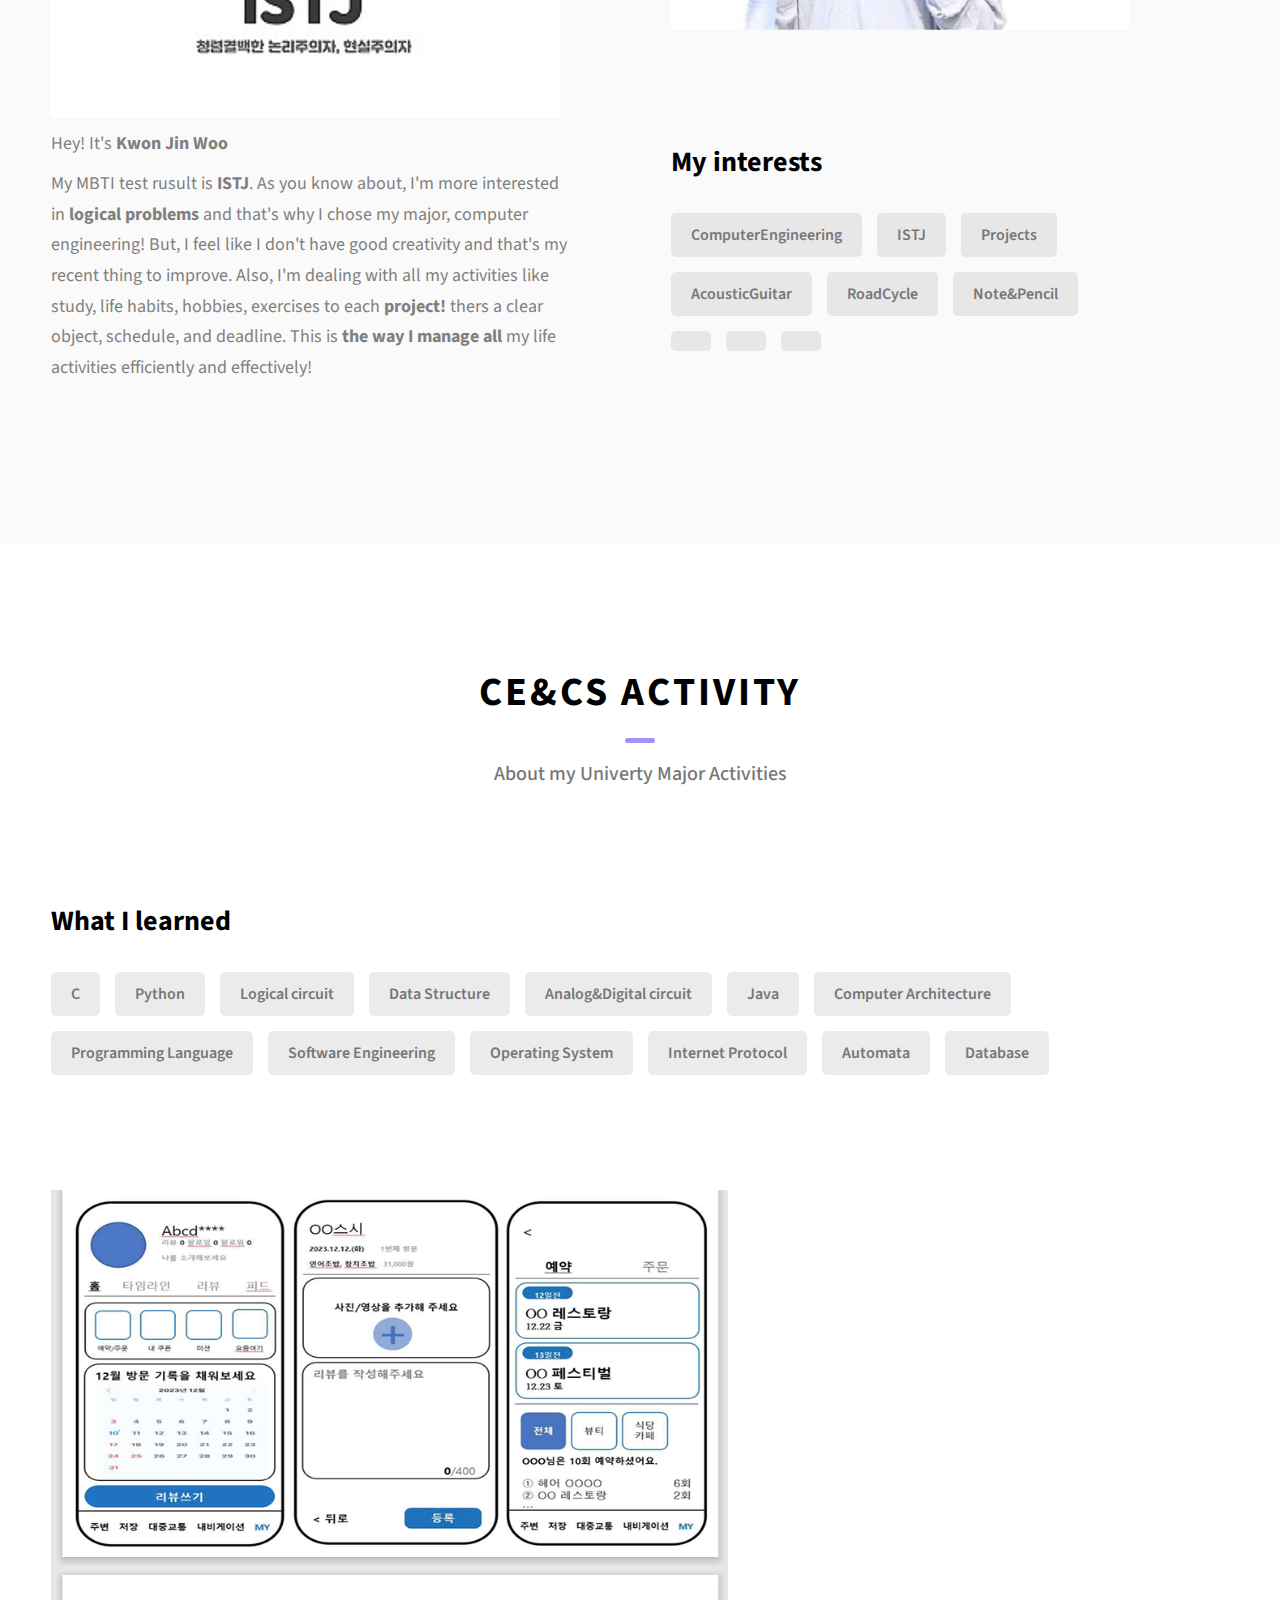
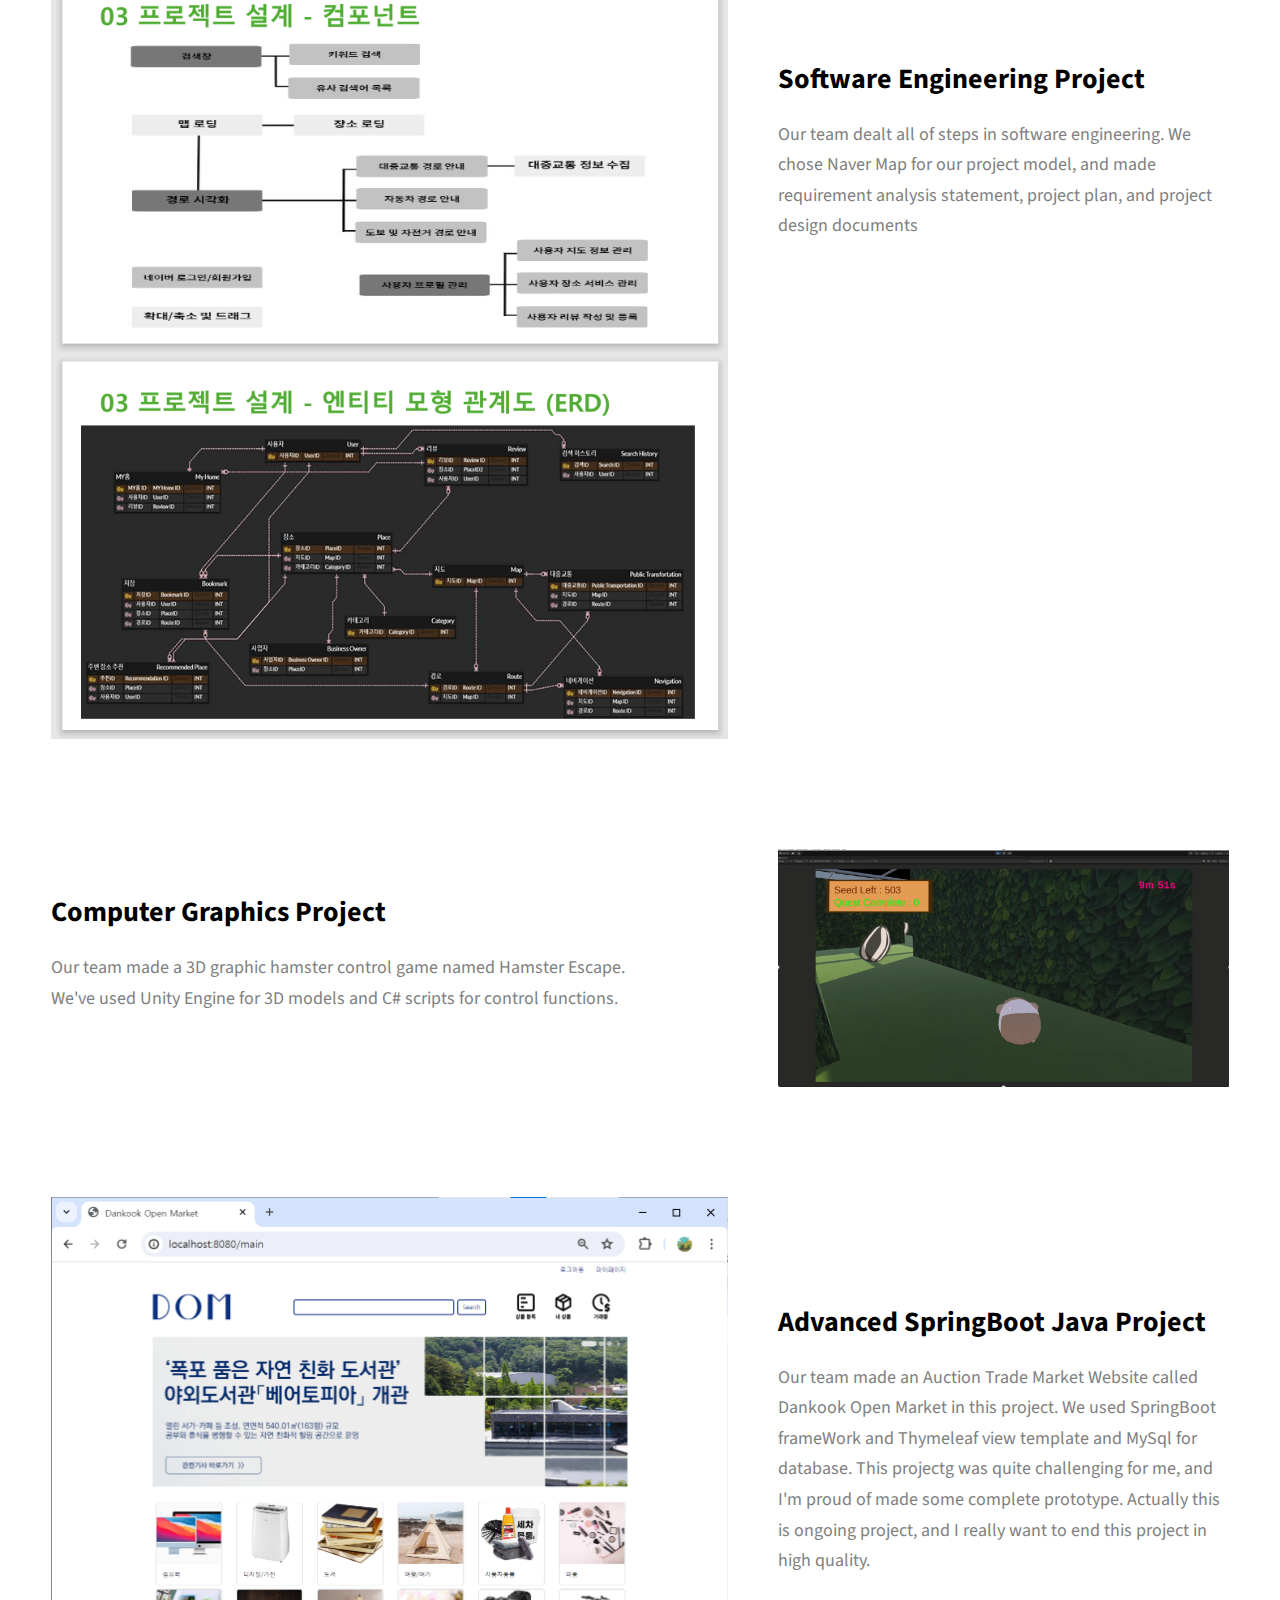
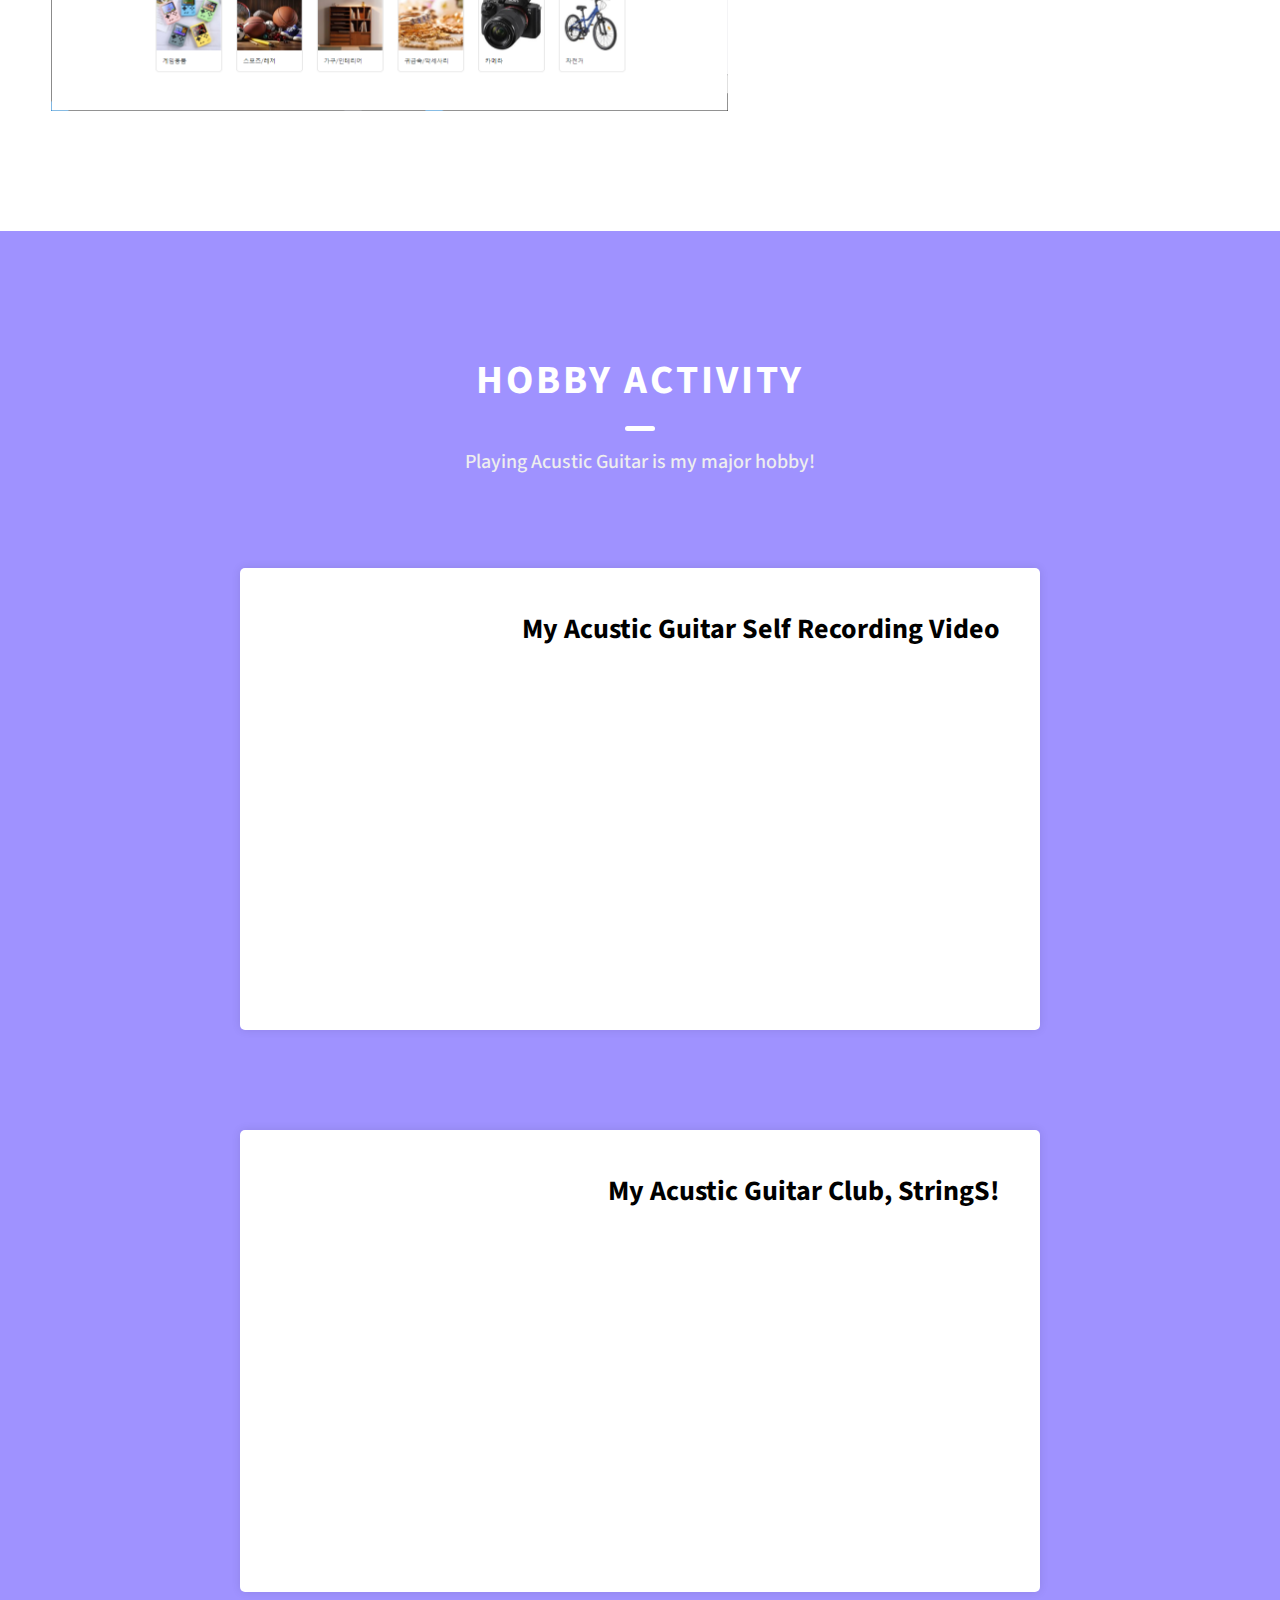
==== commit 6dfdab3a: "final" ====
--- a/index.html
+++ b/index.html
@@ -222,11 +222,16 @@
         <h2 class="heading heading-sec heading-sec__mb-med">
           <span class="heading-sec__main heading-sec__main--lt">HOBBY ACTIVITY</span>
           <span class="heading-sec__sub heading-sec__sub--lt">
-            There's my activity which I'm interested in below down.
+            Playing Acustic Guitar is my major hobby! 
           </span>
         </h2>
         <div class="contact__form-container">
-          <a href="https://youtu.be/eMzVkNGKufQ" class="videolink">Video</a>
+          <h3 class="projects__row-content-title">My Acustic Guitar Self Recording Video</h3>
+          <iframe width="560" height="315" src="https://www.youtube.com/embed/eMzVkNGKufQ?si=b7OZInKdaFEffYxR" title="YouTube video player" frameborder="0" allow="accelerometer; autoplay; clipboard-write; encrypted-media; gyroscope; picture-in-picture; web-share" referrerpolicy="strict-origin-when-cross-origin" allowfullscreen></iframe>
+        </div>
+        <div class="contact__form-container" style="margin-top:100px;">
+          <h3 class="projects__row-content-title">My Acustic Guitar Club, StringS!</h3>
+          <iframe width="560" height="315" src="https://www.youtube.com/embed/UTSfYcfK7KU?si=Fg0lnre_734x3TKs" title="YouTube video player" frameborder="0" allow="accelerometer; autoplay; clipboard-write; encrypted-media; gyroscope; picture-in-picture; web-share" referrerpolicy="strict-origin-when-cross-origin" allowfullscreen></iframe>
         </div>
       </div>
     </section>
